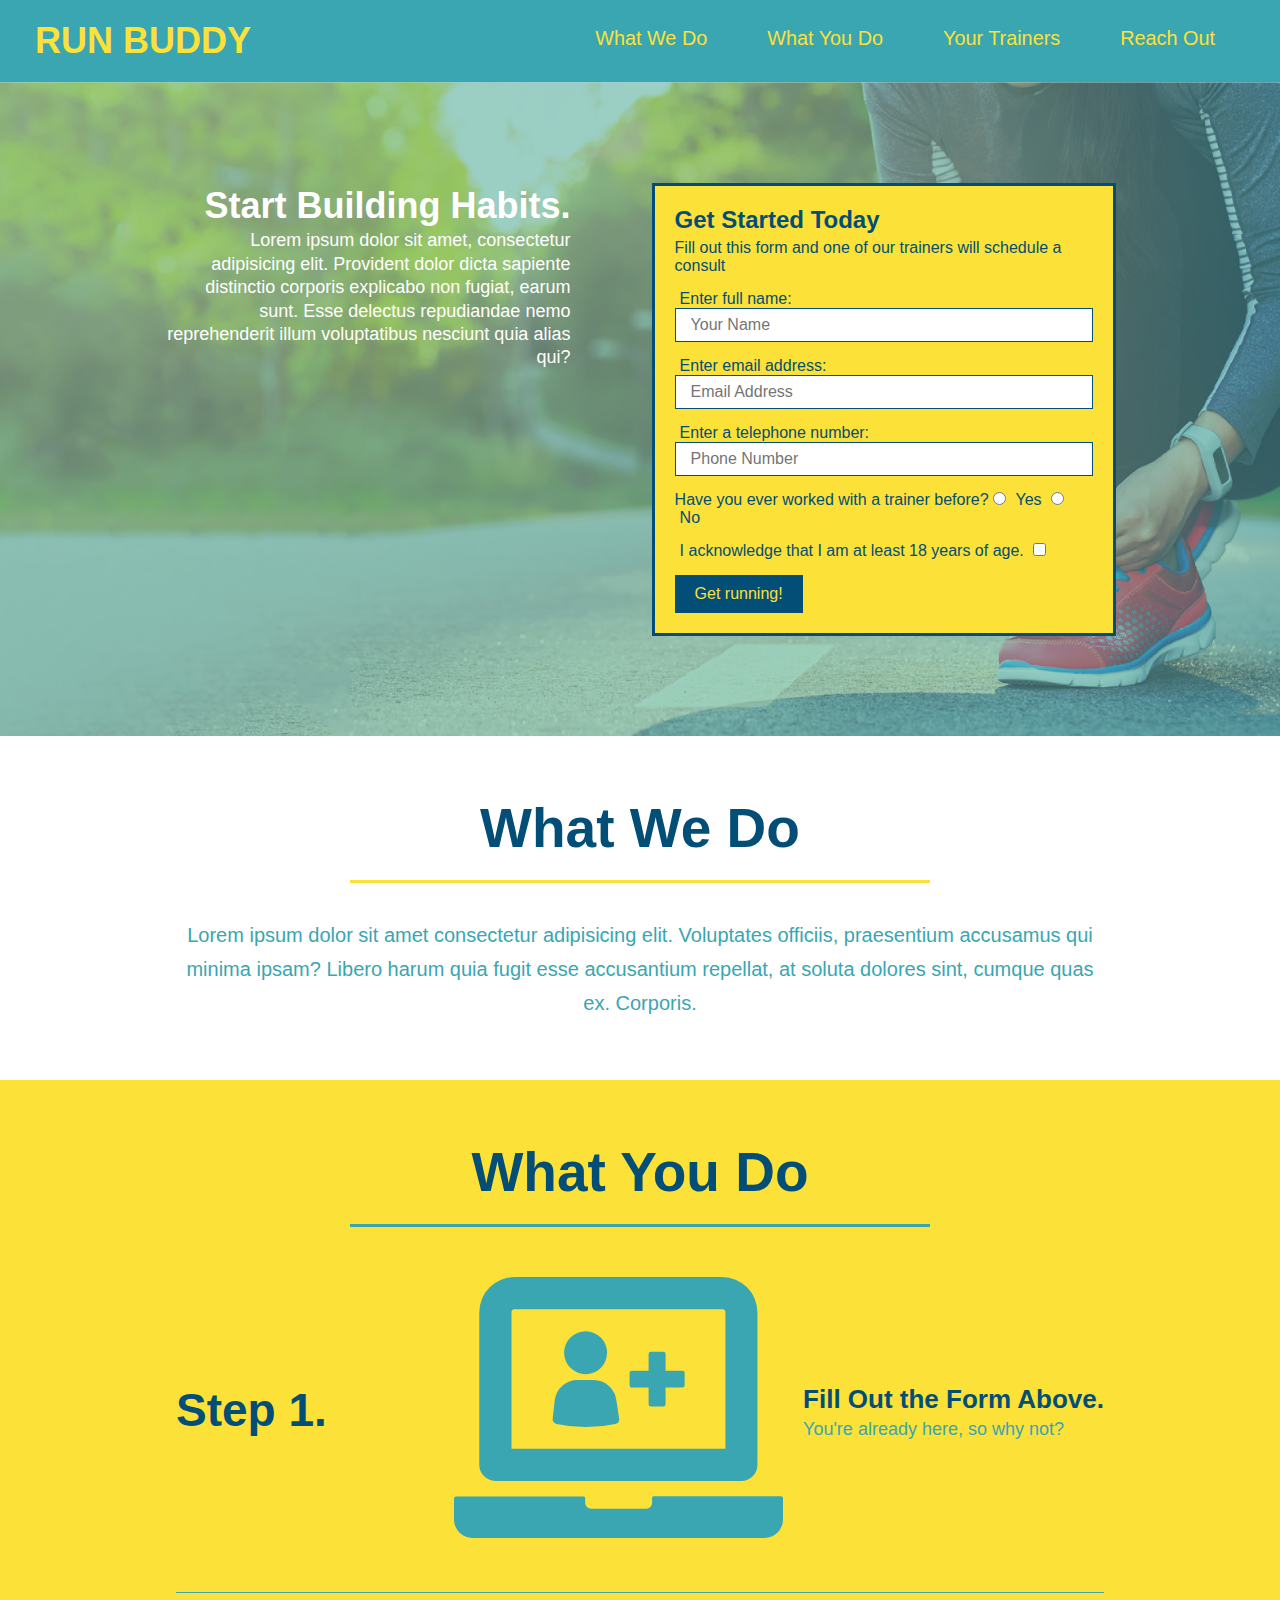
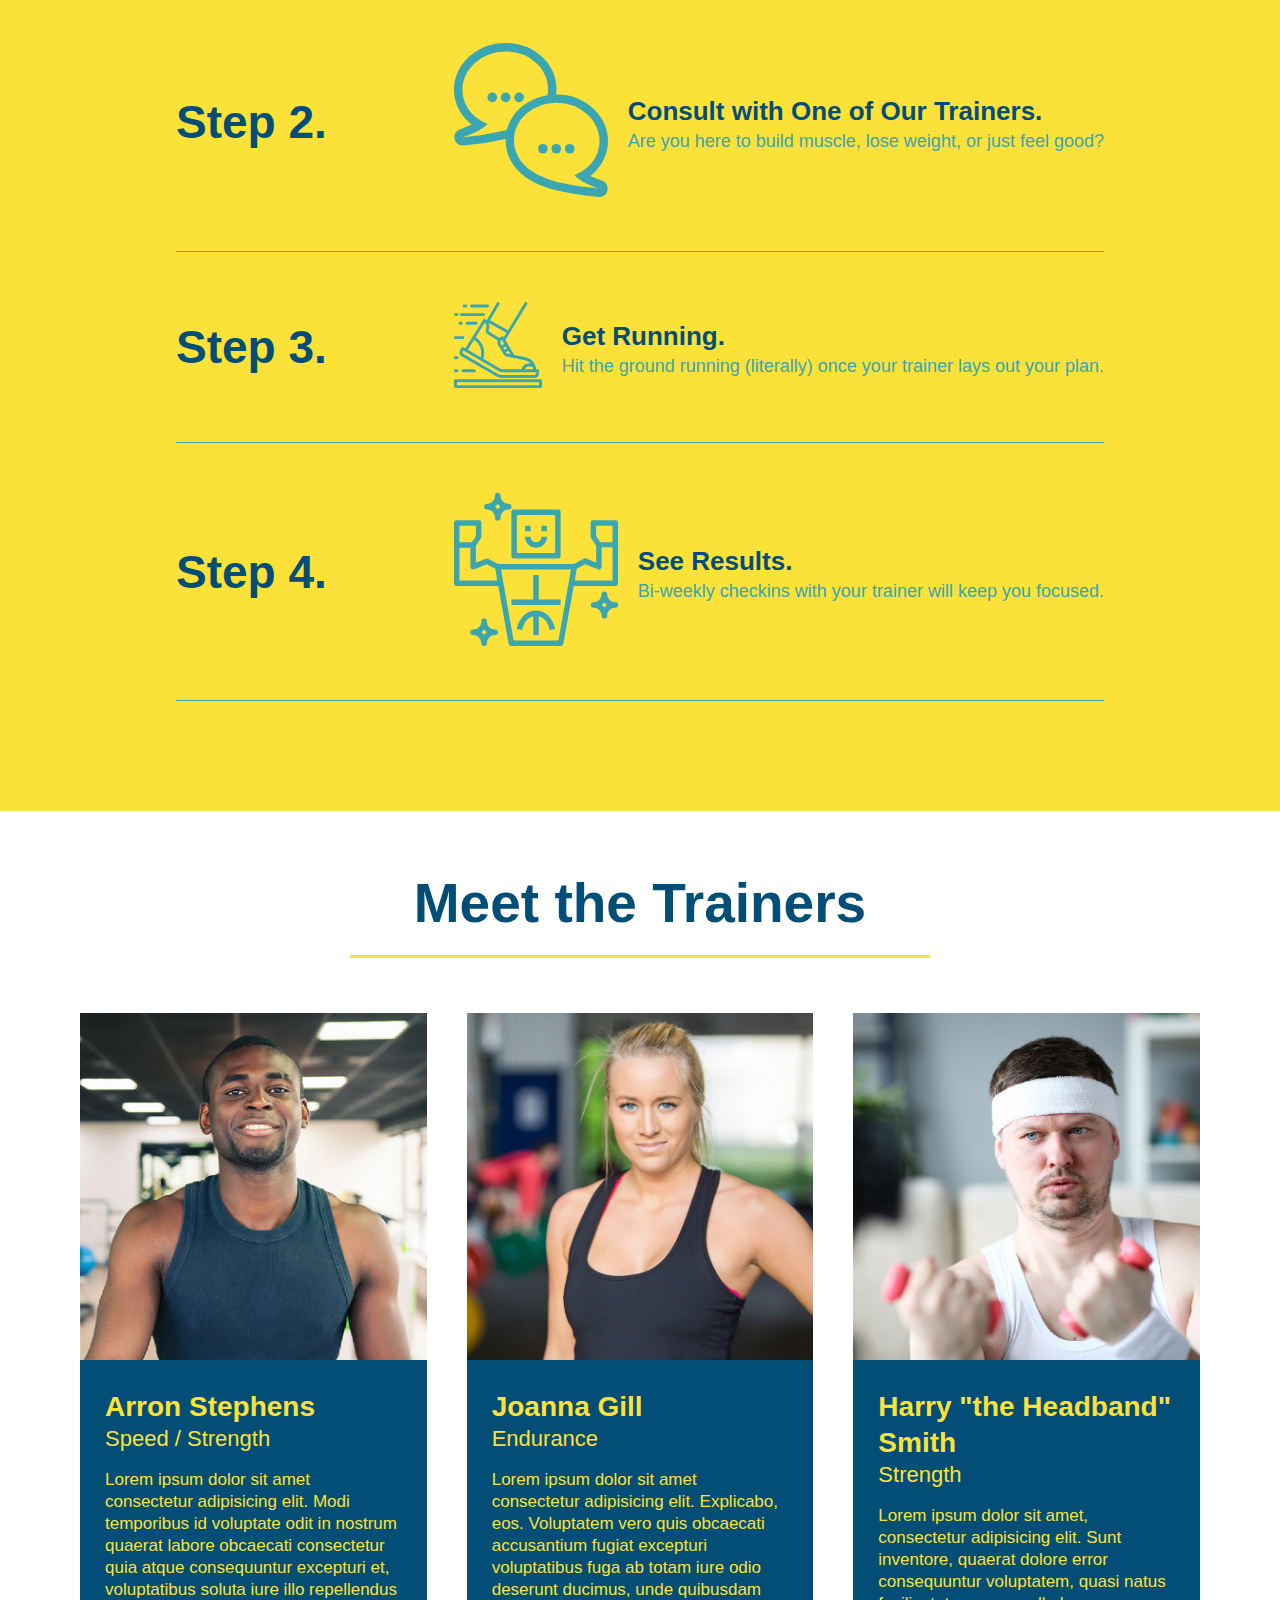
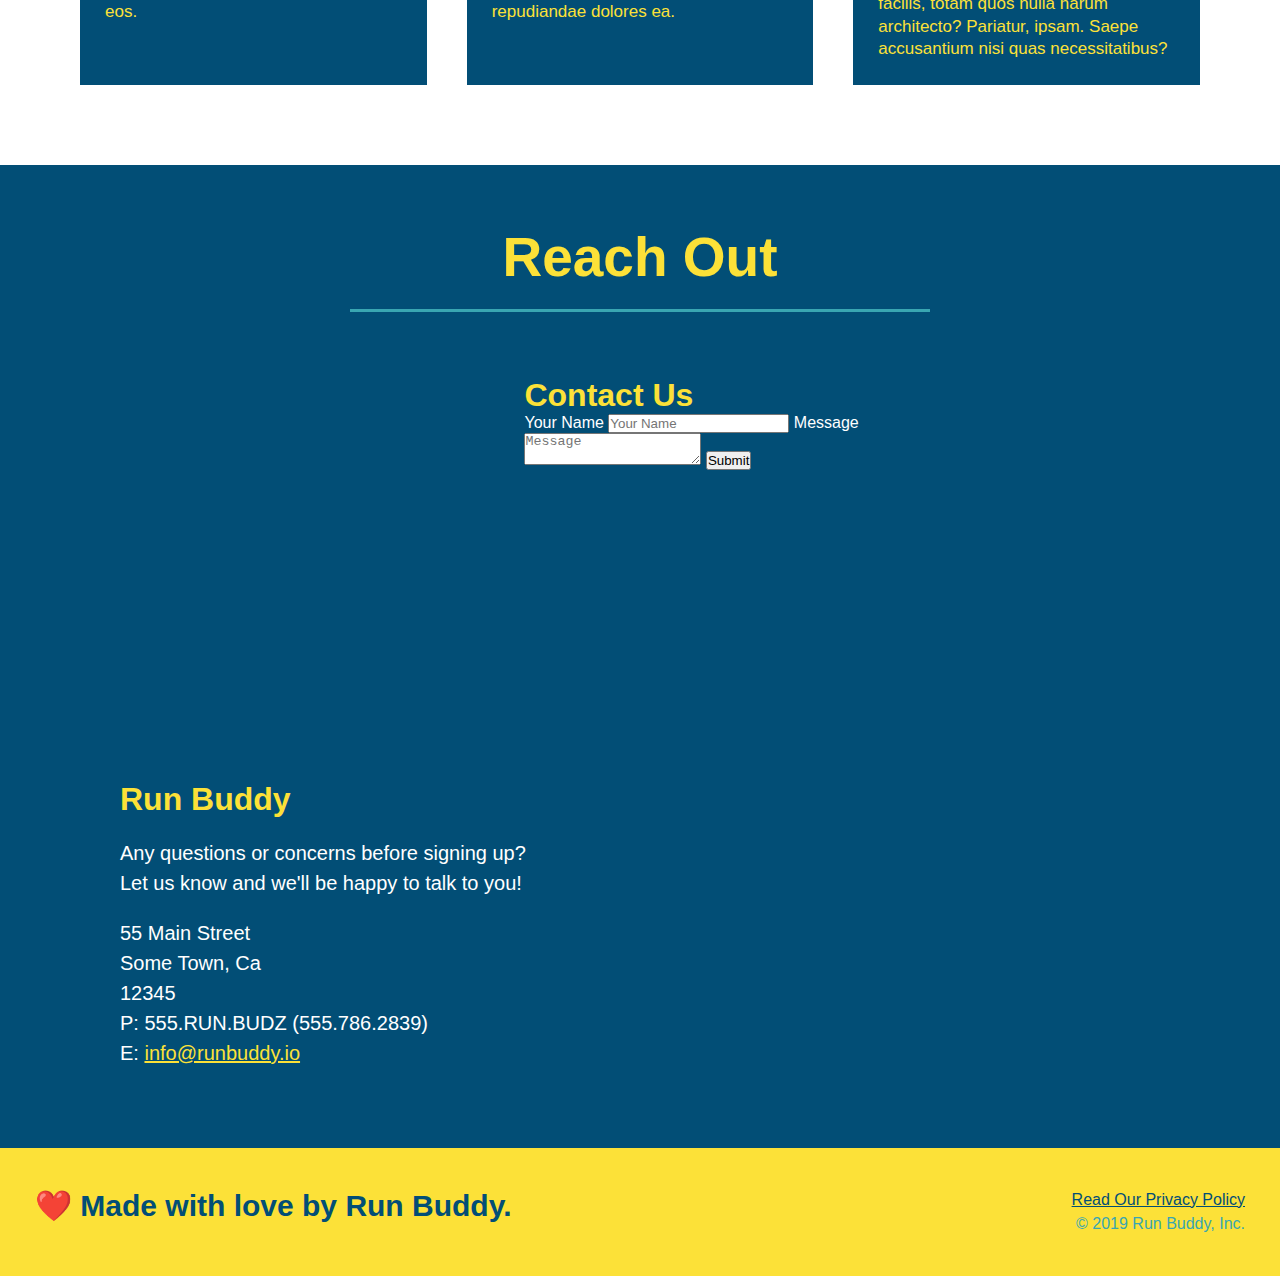
==== index.html @ 8e70b7ed "add flexbox to the trainers" ====
<!DOCTYPE html>
<html lang=en>
    <head>
        <meta charset="UTF-8"/>
        <link rel="stylesheet" href="./assets/css/style.css" />        
        <title>Run Buddy</title>
    </head>
    <body>
        <!-- navigation-->
        <header>
     <h1>
         <a href="">RUN BUDDY</a></h1>
     <nav>
         <!-- Unordered list element -->
         <ul>
             <!--List item element-->
             <li>
                 <!--Anchor element-->
                 <a href="#what-we-do">What We Do</a>
             </li>
             <li>
                 <a href="#what-you-do">What You Do</a>
             </li>
             <li>
                 <a href="#your-trainers">Your Trainers</a>
             </li>
             <li>
                 <a href="#reach-out">Reach Out</a>
             </li>
         </ul>
     </nav>
        </header>
        
        <!-- hero/jumbotron -->
        <section class="hero">
            <div class="hero-cta">
                <h1>Start Building Habits.</h1>
                <p>Lorem ipsum dolor sit amet, consectetur adipisicing elit. Provident dolor dicta sapiente distinctio corporis explicabo non fugiat, earum sunt. Esse delectus repudiandae nemo reprehenderit illum voluptatibus nesciunt quia alias qui?
                </p>
            </div>
            <div class="hero-form">
                <h3>Get Started Today</h3>
                <p>Fill out this form and one of our trainers will schedule a consult</p>
            <!-- Add form element-->
            <form>
                <label for="name">Enter full name:</label>
                <input type="text"placeholder="Your Name" name="name" id="name" class="form-input"/>
                <label for="email">Enter email address:</label>
                <input type="email" placeholder="Email Address" name="email" id="email" class="form-input"/> 
                <label for="phone">Enter a telephone number:</label>
                <input type="tel" placeholder="Phone Number" name="phone" id="phone"/ class="form-input">
                <p>
                    Have you ever worked with a trainer before?
                    <input type="radio" name="trainer-confirm" id="trainer-yes"/>
                    <label for="trainer-yes">Yes</label>
                    <input type="radio" name="trainer-confirm" id="trainer-no"/>
                    <label for="trainer-no">No</label>
                </p>
                <p>
                    <label for="checkbox">
                        I acknowledge that I am at least 18 years of age.
                    </label>
                    <input type="checkbox" name="age-confirm" id="checkbox">
                </p>
                <button type="submit">
                    Get running!
                </button>
                
            </form>
            </div>
        </section>
        <!--end hero-->

        <!-- "what we do" section -->
        <section id="what-we-do" class="intro">
            <div class="flex-row">
                <h2 class="section-title primary-border">What We Do</h2>
                </div>
            <div class="flex-row">
                <p>
                    Lorem ipsum dolor sit amet consectetur adipisicing elit. Voluptates officiis, praesentium accusamus qui minima ipsam? Libero harum quia fugit esse accusantium repellat, at soluta dolores sint, cumque quas ex. Corporis. 
                </p>
            </div>
        </section>

        <!-- "what you do" section-->
        <section id="what-you-do" class="steps">
            <h2 class="section-title secondary-border">What You Do</h2>

            <div class="step">
                <h3>Step 1.</h3>
                <div class="step-info">
                    <div class="step-img">
                        <img src="./assets/images/step-1.svg" alt="" />
                    </div>
                    <div class="step-text">
                        <h4>Fill Out the Form Above.</h4>
                        <p>You're already here, so why not?</p>
                    </div>
                </div>    
            </div>

            <div class="step">
                <h3>Step 2.</h3>
                <div class="step-info">
                    <div class="step-img">
                        <img src="./assets/images/step-2.svg" alt="" />
                    </div>
                    <div class="step-text">
                        <h4>Consult with One of Our Trainers.</h4>
                        <p>Are you here to build muscle, lose weight, or just feel good?</p>
                    </div>
                </div>    
            </div>

            <div class="step">
                <h3>Step 3.</h3>
                <div class="step-info">
                    <div class="step-img">
                        <img src="./assets/images/step-3.svg" alt="" />
                    </div>
                    <div class="step-text">
                        <h4>Get Running.</h4>
                        <p>Hit the ground running (literally) once your trainer lays out your plan.</p>
                    </div>
                </div>    
            </div>
            <div class="step">
                <h3>Step 4.</h3>
                <div class="step-info">
                    <div class="step-img">
                        <img src="./assets/images/step-4.svg" alt="" />
                    </div>
                    <div class="step-text">
                        <h4>See Results.</h4>
                        <p>Bi-weekly checkins with your trainer will keep you focused.</p>
                    </div>
                </div>    
            </div>

        </section>

        <!-- "meet the trainers" section-->
        <section id="your-trainers" >
            <h2 class="section-title primary-border">Meet the Trainers</h2>
            <div class="trainers">
            <article class="trainer">
                <img src="./assets/images/trainer-1.jpg" alt="Arron Stephens in his workout clothes, ready to pump iron"/>
                <div class="trainer-bio">
                    <h3 class="trainer-name">Arron Stephens</h3>
                    <h4 class="trainer-role">Speed / Strength</h4>
                    <p>
                        Lorem ipsum dolor sit amet consectetur adipisicing elit. Modi temporibus id voluptate odit in nostrum quaerat labore obcaecati consectetur quia atque consequuntur excepturi et, voluptatibus soluta iure illo repellendus eos.
                    </p>
                </div>
            </article>
        <!--second trainer bio-->
            <article class="trainer">
                <img src="./assets/images/trainer-2.jpg" alt="Joanna Gill cooling off after a workout"/>
                <div class="trainer-bio">
                    <h3 class="trainer-name">Joanna Gill</h3>
                    <h4 class="trainer-role">Endurance</h4>
                    <p>
                        Lorem ipsum dolor sit amet consectetur adipisicing elit. Explicabo, eos. Voluptatem vero quis obcaecati accusantium fugiat excepturi voluptatibus fuga ab totam iure odio deserunt ducimus, unde quibusdam repudiandae dolores ea.
                    </p>
                </div>
            </article>
        <!--third trainer bio -->
            <article class="trainer">
                <img src="./assets/images/trainer-3.jpg" alt="Harry Smith wearing a headband and lifting comically small pink weights" />
                <div class="trainer-bio">
                    <h3 class="trainer-name">Harry "the Headband" Smith</h3>
                    <h4 class="trainer-role">Strength</h4>
                    <p>
                        Lorem ipsum dolor sit amet, consectetur adipisicing elit. Sunt inventore, quaerat dolore error consequuntur voluptatem, quasi natus facilis, totam quos nulla harum architecto? Pariatur, ipsam. Saepe accusantium nisi quas necessitatibus?
                    </p>
                </div>
            </article> 
            </div>        
        </section>
        
        <!-- "reach out" section-->
        <section id="reach-out" class="contact">
            <h2 class="section-title secondary-border">Reach Out</h2>
        <div class="contact-info">
            <iframe src="https://www.google.com/maps/embed?pb=!1m18!1m12!1m3!1d12042.80925989584!2d-74.16552846488382!3d41.00988836880774!2m3!1f0!2f0!3f0!3m2!1i1024!2i768!4f13.1!3m3!1m2!1s0x89c2e30f196fbdd1%3A0xe39116cb6c790f36!2s110%20Wood%20St%2C%20Wyckoff%2C%20NJ%2007481!5e0!3m2!1sen!2sus!4v1623892857459!5m2!1sen!2sus" 
                style="border:0;" 
                allowfullscreen="" 
                loading="lazy">
            </iframe>
            <div class= "contact-form">
                <h3>Contact Us</h3>
                <form>
                    <label for="contact-name">Your Name</label>
                    <input type="text" id="contact-name" placeholder="Your Name" />

                    <label for="contact-message">Message</label>
                    <textarea id="contact-message" placeholder="Message"></textarea>
                
                    <button type="submit">Submit</button>
                </form>
            </div>
            <div>
                <h3>Run Buddy</h3>
                <p>
                    Any questions or concerns before signing up?
                    <br />
                    Let us know and we'll be happy to talk to you!
                </p>
                <address>
                    55 Main Street <br />
                    Some Town, Ca <br />
                    12345 <br />
                    P: 555.RUN.BUDZ (555.786.2839) <br />
                    E: <a href="mailto:info@runbuddy.io">info@runbuddy.io</a>
                </address>
                </div>
            </div>
        </section>

        <!-- footer -->
        <footer>
            <h2>❤️ Made with love by Run Buddy.</h2>

            <div>
                <a href="./privacy-policy.html">Read Our Privacy Policy</a><br/>
                &copy; 2019 Run Buddy, Inc.
            </div>
        </footer>
    </body>

</html>
---- assets/css/style.css ----
*{
    margin: 0;
    padding: 0;
    box-sizing: border-box;
}

body {
    color: #39a6b2;
    font-family: Helvetica, Arial, sans-serif;
}

/* apply styles to <header> */
header {
    padding: 20px 35px;
    background-color: #39a6b2;
    display: flex;
    justify-content: space-between;
    flex-wrap: wrap;
}

header h1 {
    font-weight: bold;
    font-size: 36px;
    color: #fce138;
    margin: 0;
}

header a {
    text-decoration: none;
    color: #fce138;
}

header nav {
    margin: 7px 0;
}

header nav ul {
    display: flex;
    flex-wrap: wrap;
    justify-content: space-between;
    align-items: center;
    list-style: none;
}

header nav ul li a {
    margin: 0 30px;
    font-weight: lighter;
    font-size: 1.55vw;
}

footer {
    background: #fce138;
    width: 100%;
    padding: 40px 35px;
    display: flex;
    justify-content: space-between;
    flex-wrap: wrap;
}

footer h2 {
    color: #024e76;
    font-size: 30px;
    margin: 0;
}

footer div {
    line-height: 1.5;
    text-align: right;
}

footer a {
    color: #024e76;
}

section {
    padding: 60px;
}

/* Hero Style Start */
.hero {
    background-image: url("../images/hero-bg.jpg");
    background-size: cover;
    background-position: center;
    display: flex;
    justify-content: center;
    flex-wrap: wrap;
}

/* hero-cta styles */

.hero-cta {
    width: 35%;
    text-align: right;
    margin: 3.5%;
    color: #fff;
    font-size: 18px;
    line-height: 1.3;
}

.hero-cta h2 {
    font-style: italic;
    font-size: 55px;
    color: #fce138
}

.hero-form {
    color: #024e76;
    padding: 20px;
    background-color: #fce138;
    border: 3px solid #024e76;
    width: 40%;
    margin: 3.5%;
}
    
.hero-form h3 {
    font-size: 24px;
    margin: 0;
}

.hero-form p {
    margin: 5px 0 15px 0;
}

.form-input {
    border: 1px solid #024e76;
    display: block;
    padding: 7px 15px;
    font-size: 16px;
    color: #024e76;
    width: 100%;
    margin-bottom: 15px;
}

.hero-form label {
    margin: 0 5px;
}

.hero-form button {
    color: #fce138;
    background-color: #024e76;
    border: none;
    padding: 10px 20px;
    font-size: 16px;
}
/* Hero Style End */

.intro p {
    line-height: 1.7;
    color: #39a6b2;
    width: 80%;
    font-size: 20px;
    margin: 0 auto;
    text-align: center;
}

.steps {
    background: #fce138;
}

.step {
    margin: 50px auto;
    padding-bottom: 50px;
    width: 80%;
    border-bottom: 1px solid #39a6b2;
    display: flex;
    flex-wrap: wrap;
    align-items: center;
    justify-content: space-between;
}

.step h3 {
    color: #024e76;
    font-size: 46px;
    flex: 1 30%;
}

.step-info {
    flex: 2 70%;
    display: flex;
    flex-wrap: wrap;
    align-items: center;
}

.step-text p {
    color: #39a6b2;
    font-size: 18px;
    flex: 12;
}

.step-img {
    flex: 1 12%;
    margin-right: 20px;
}

.step-img img {
    max-width: 100%;
}

.step-text h4 {
    font-size: 26px;
    line-height: 1.5;
    color: #024e76;
}

.section-title {
    font-size: 55px;
    color: #024e76;
    border-bottom: 3px solid;
    padding-bottom: 20px;
    text-align: center;
    margin: 0 auto 35px auto;
    width: 50%;
}

.primary-border {
    border-color: #fce138;
}

.secondary-border {
    border-color: #39a6b2;
}

/* trainer style begin */

.trainer {
    margin: 20px;
    background: #024e76;
    color: #fce138;
    flex: 1;
}

.trainer img {
    width: 100%;
}

.trainer-bio {
    padding: 25px;
    line-height: 1.3;
}

.trainer-bio h3 {
    font-size: 28px;
}

.trainer-bio h4 {
    font-weight: lighter;
    font-size: 22px;
    margin-bottom: 15px;
}

.trainer-bio p {
    font-size: 17px;
}

.trainers {
    width: 100%;
    margin: 0 auto;
    display: flex;
    flex-wrap: wrap;
    justify-content: space-around;
}

/* reach out styles start */

.contact {
    background-color: #024e76;
}

.contact h2 {
    color: #fce138
}

.contact-info iframe {
    width: 400px;
    height: 400px;
}
.contact-info div {
    width: 410px;
    display: inline-block;
    vertical-align: top;
    text-align: left;
    margin:30px 0 0 60px;
    color: white;
}



.contact-info h3 {
    color: #fce138;
    font-size: 32px;
}

.contact-info p, .contact-info address {
    margin: 20px 0;
    line-height: 1.5;
    font-size: 20px;
    font-style: normal;
}

.contact-info a {
    color: #fce138;
}


.text-left {
    text-align: left;
}

.text-right {
    text-align: right;
}

.flex-row {
    display: flex;
}
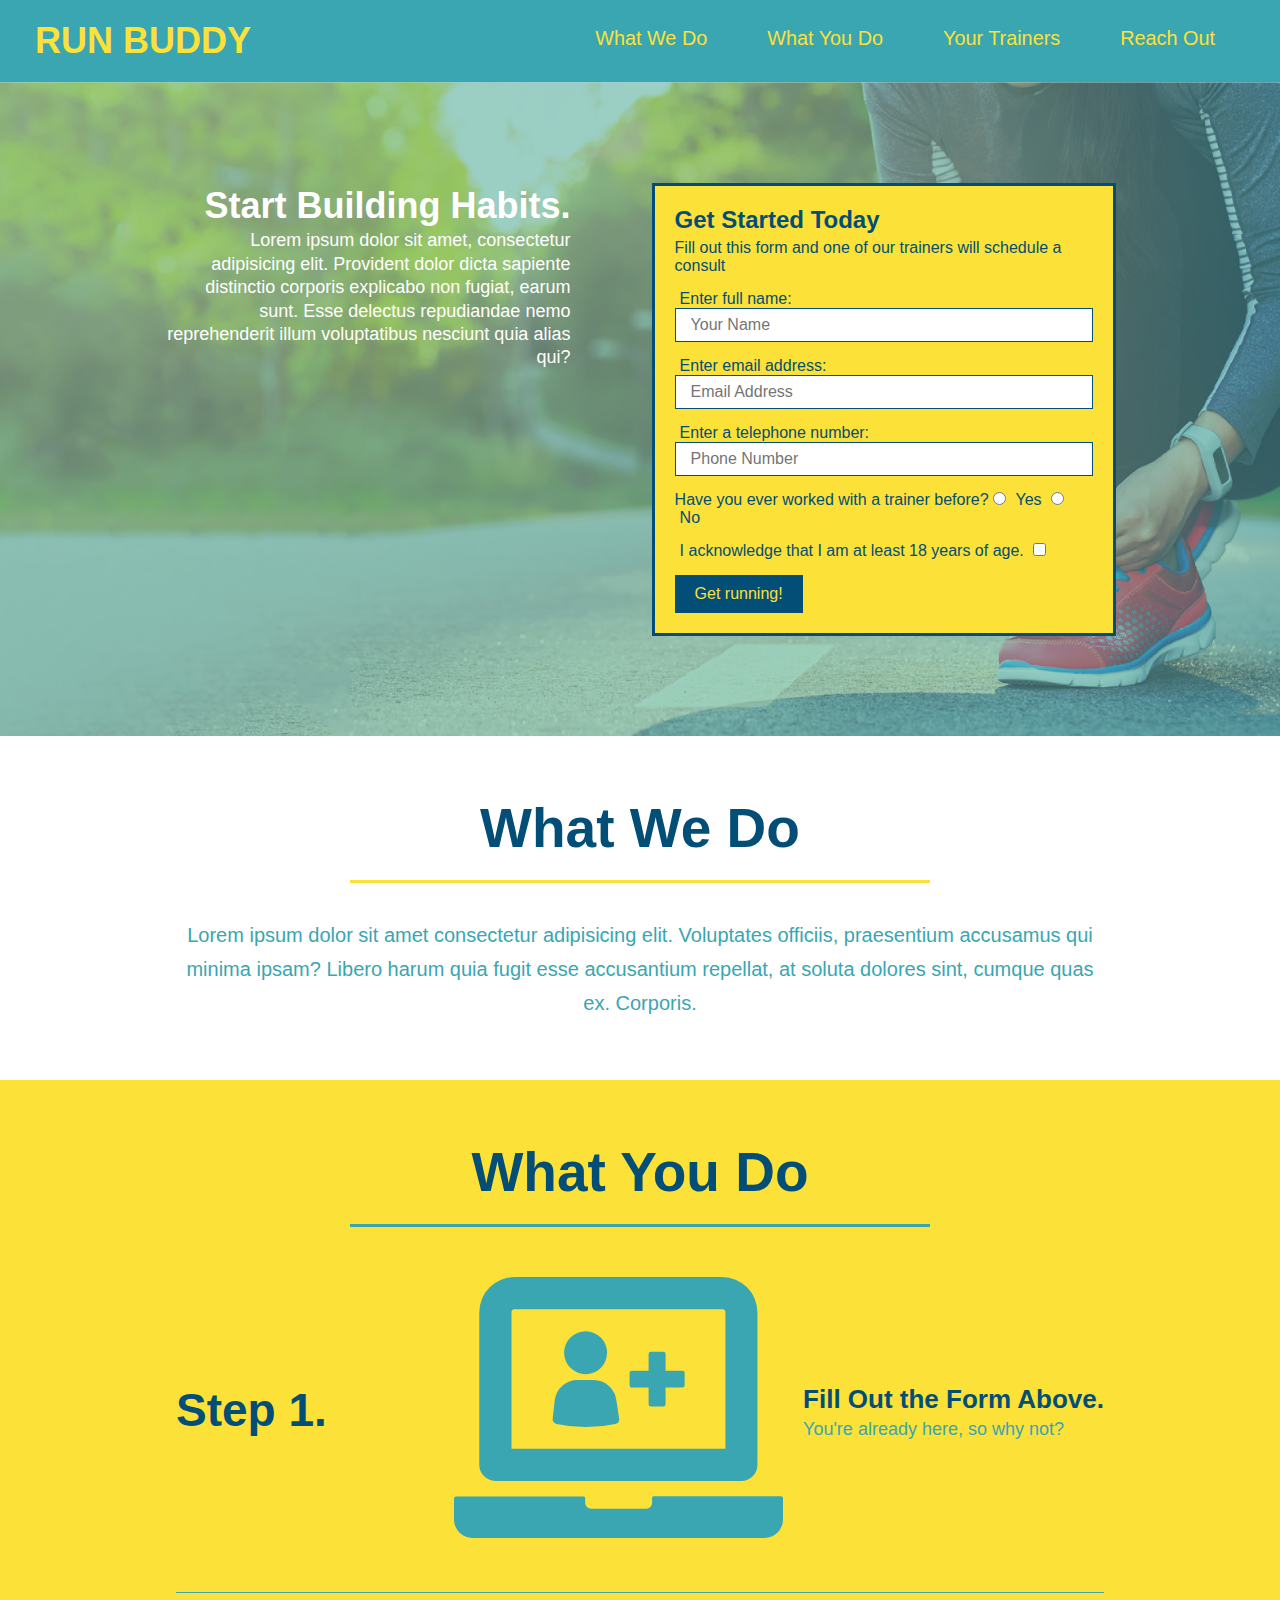
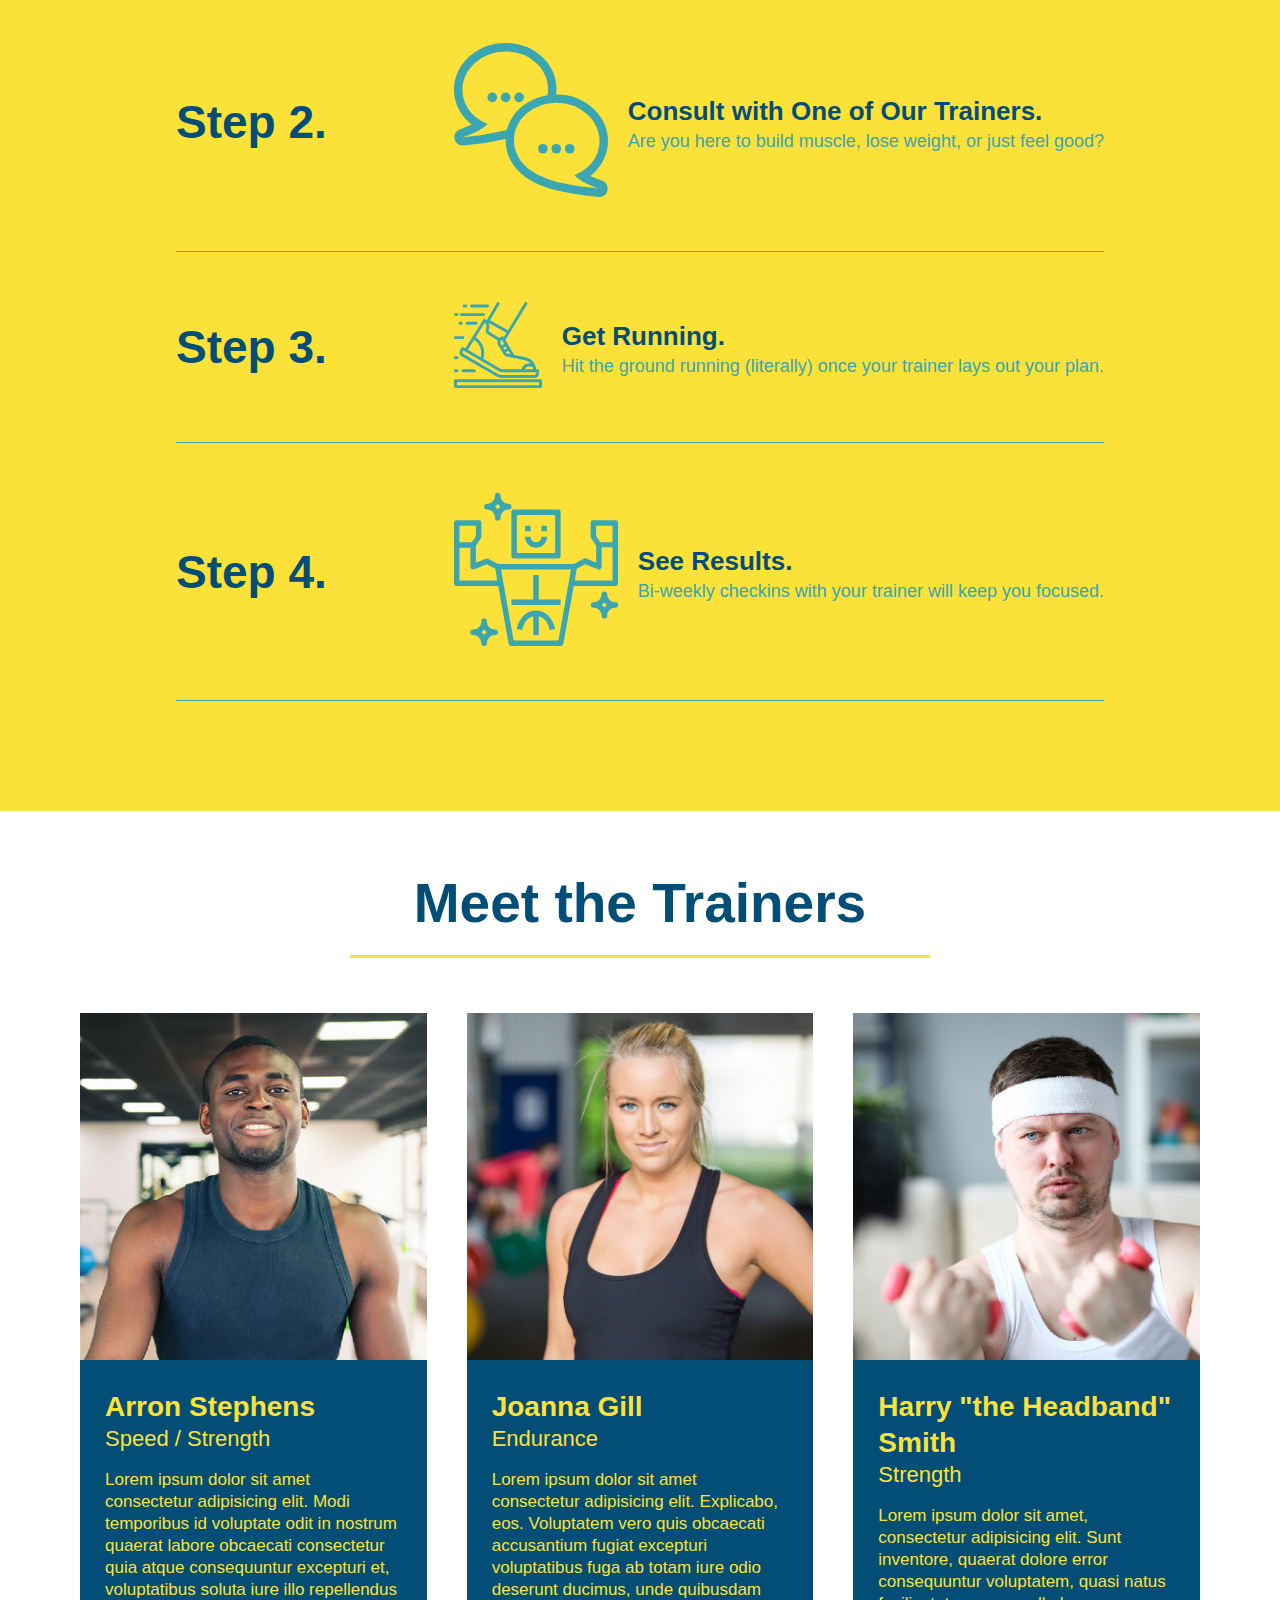
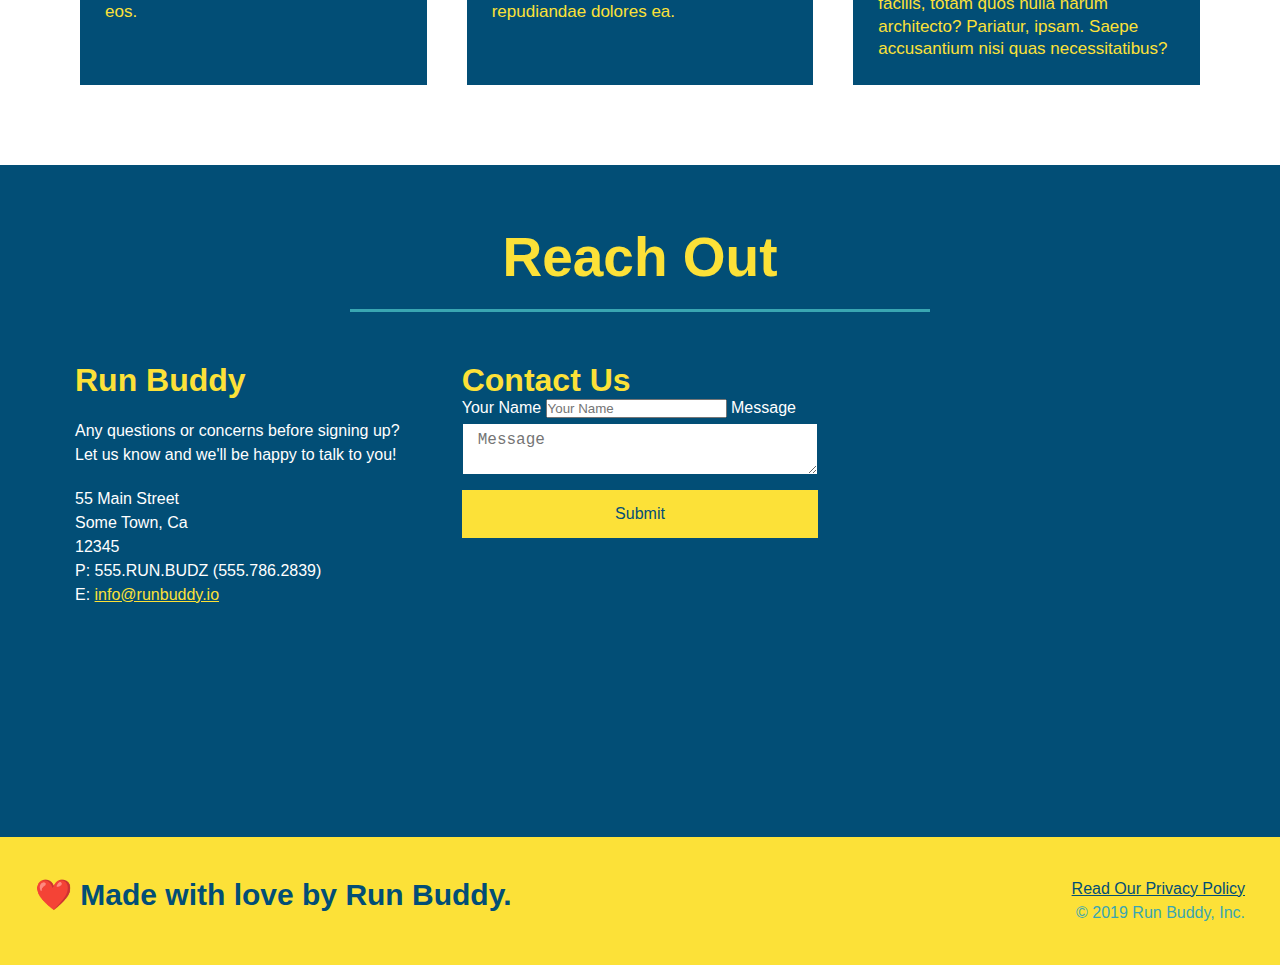
==== commit 1024dc05: "flexbox" ====
--- a/index.html
+++ b/index.html
@@ -182,24 +182,7 @@
         <!-- "reach out" section-->
         <section id="reach-out" class="contact">
             <h2 class="section-title secondary-border">Reach Out</h2>
-        <div class="contact-info">
-            <iframe src="https://www.google.com/maps/embed?pb=!1m18!1m12!1m3!1d12042.80925989584!2d-74.16552846488382!3d41.00988836880774!2m3!1f0!2f0!3f0!3m2!1i1024!2i768!4f13.1!3m3!1m2!1s0x89c2e30f196fbdd1%3A0xe39116cb6c790f36!2s110%20Wood%20St%2C%20Wyckoff%2C%20NJ%2007481!5e0!3m2!1sen!2sus!4v1623892857459!5m2!1sen!2sus" 
-                style="border:0;" 
-                allowfullscreen="" 
-                loading="lazy">
-            </iframe>
-            <div class= "contact-form">
-                <h3>Contact Us</h3>
-                <form>
-                    <label for="contact-name">Your Name</label>
-                    <input type="text" id="contact-name" placeholder="Your Name" />
-
-                    <label for="contact-message">Message</label>
-                    <textarea id="contact-message" placeholder="Message"></textarea>
-                
-                    <button type="submit">Submit</button>
-                </form>
-            </div>
+        <div class="contact-info"> 
             <div>
                 <h3>Run Buddy</h3>
                 <p>
@@ -215,7 +198,24 @@
                     E: <a href="mailto:info@runbuddy.io">info@runbuddy.io</a>
                 </address>
                 </div>
-            </div>
+            <div class= "contact-form">
+                <h3>Contact Us</h3>
+                <form>
+                    <label for="contact-name">Your Name</label>
+                    <input type="text" id="contact-name" placeholder="Your Name" />
+
+                    <label for="contact-message">Message</label>
+                    <textarea id="contact-message" placeholder="Message"></textarea>
+                
+                    <button type="submit">Submit</button>
+                </form>
+            </div>
+            <iframe src="https://www.google.com/maps/embed?pb=!1m18!1m12!1m3!1d12042.80925989584!2d-74.16552846488382!3d41.00988836880774!2m3!1f0!2f0!3f0!3m2!1i1024!2i768!4f13.1!3m3!1m2!1s0x89c2e30f196fbdd1%3A0xe39116cb6c790f36!2s110%20Wood%20St%2C%20Wyckoff%2C%20NJ%2007481!5e0!3m2!1sen!2sus!4v1623892857459!5m2!1sen!2sus" 
+                style="border:0;" 
+                allowfullscreen="" 
+                loading="lazy">
+            </iframe>
+        </div>
         </section>
 
         <!-- footer -->
--- a/assets/css/style.css
+++ b/assets/css/style.css
@@ -271,20 +271,22 @@
 }
 
 .contact-info iframe {
-    width: 400px;
     height: 400px;
 }
 .contact-info div {
-    width: 410px;
-    display: inline-block;
-    vertical-align: top;
-    text-align: left;
-    margin:30px 0 0 60px;
     color: white;
 }
 
-
-
+.contact-info {
+    display: flex;
+    justify-content: space-between;
+    flex-wrap: wrap;
+}
+
+.contact-info > * {
+    flex: 1;
+    margin: 15px;
+}
 .contact-info h3 {
     color: #fce138;
     font-size: 32px;
@@ -293,10 +295,34 @@
 .contact-info p, .contact-info address {
     margin: 20px 0;
     line-height: 1.5;
-    font-size: 20px;
+    font-size: 16px;
     font-style: normal;
 }
 
+.contact-info p, .contact-info address {
+    font-size: 16px;
+}
+
+.contact-form inpit, .contact-form textarea {
+    border: 1px solid #024e76;
+    display: block;
+    padding: 7px 15px;
+    font-size: 16px;
+    color: #024e76;
+    width: 100%;
+    margin-bottom: 15px;
+    margin-top: 5px;
+}
+
+.contact-form button {
+    width: 100%;
+    border: none;
+    background: #fce138;
+    color: #024e76;
+    text-align: center;
+    padding: 15px 0;
+    font-size: 16px;
+}
 .contact-info a {
     color: #fce138;
 }
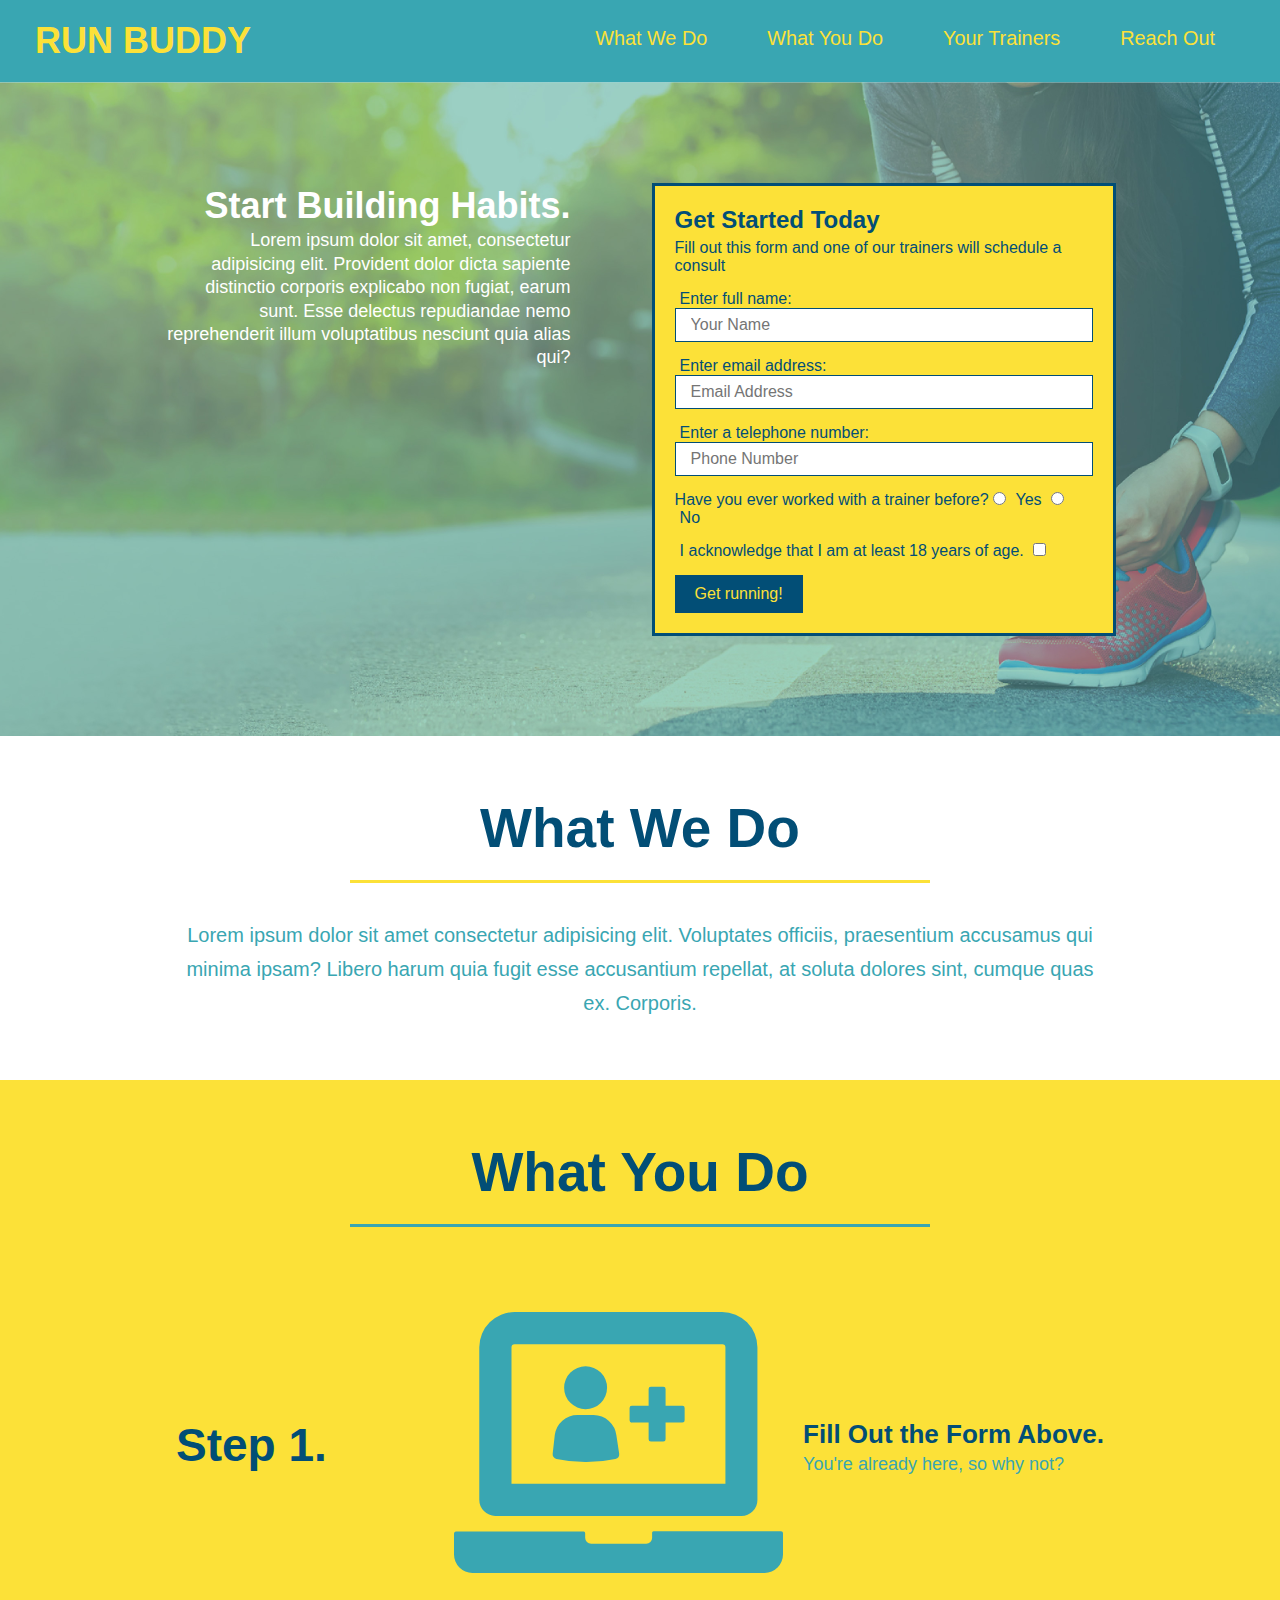
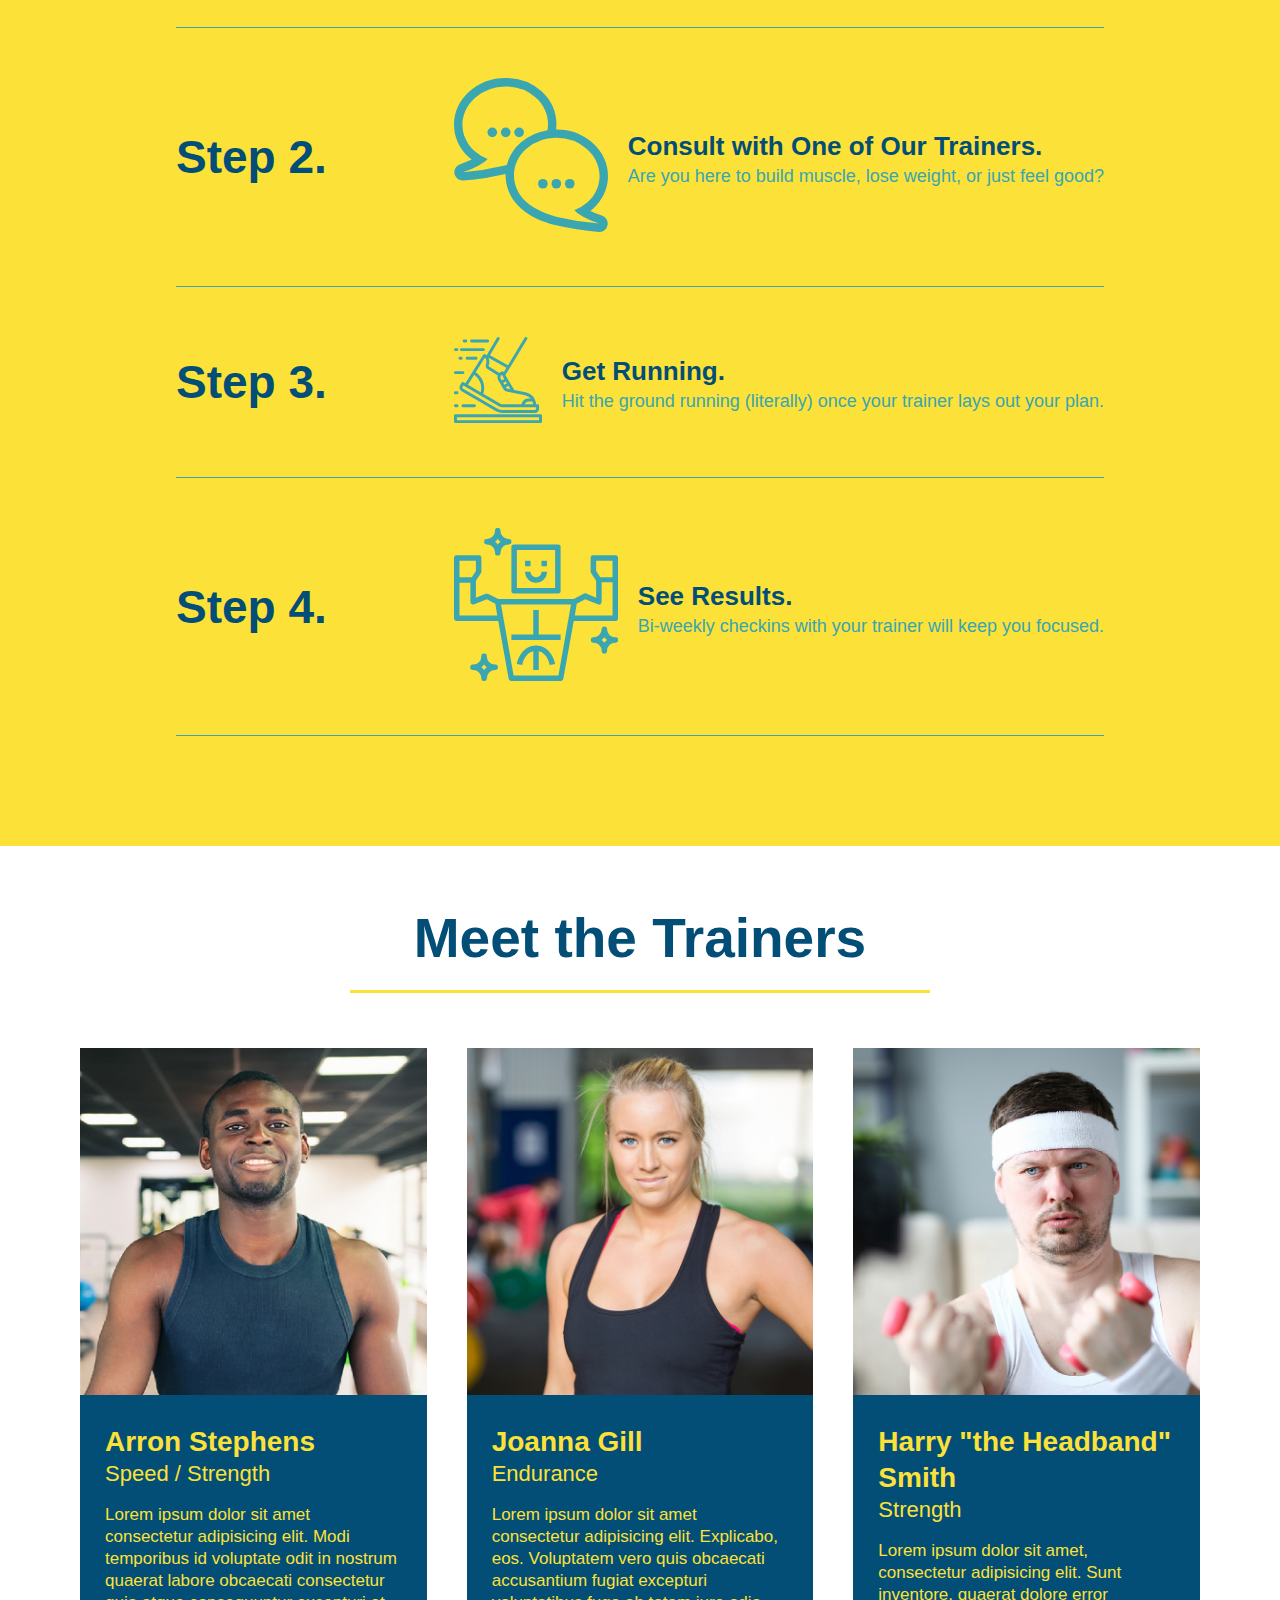
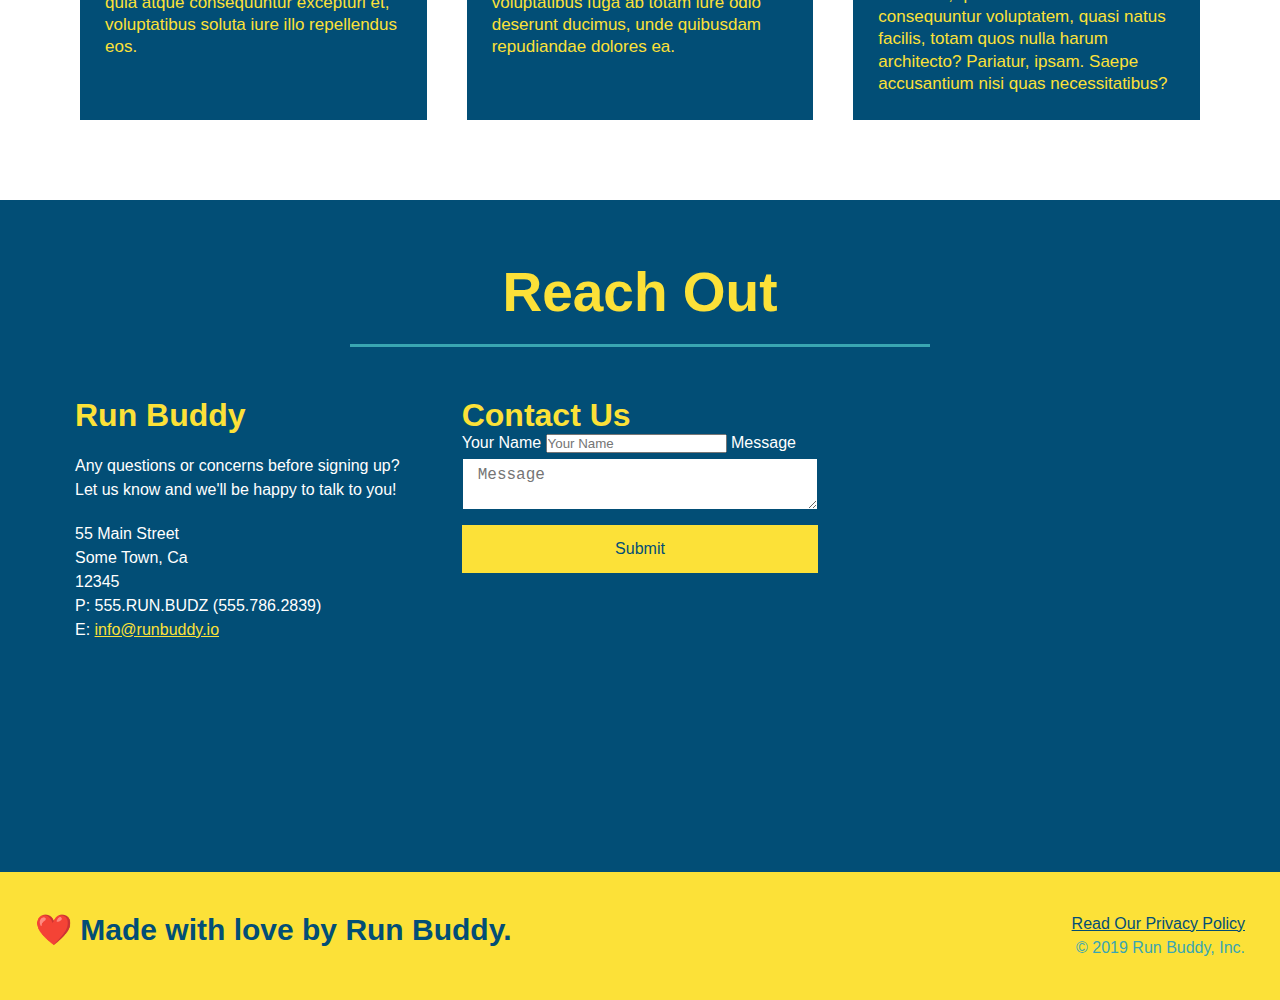
==== commit 1bb8df2d: "code cleanup" ====
--- a/index.html
+++ b/index.html
@@ -74,7 +74,8 @@
         <!-- "what we do" section -->
         <section id="what-we-do" class="intro">
             <div class="flex-row">
-                <h2 class="section-title primary-border">What We Do</h2>
+                <h2 class="section-title primary-border">
+                    What We Do</h2>
                 </div>
             <div class="flex-row">
                 <p>
@@ -85,8 +86,10 @@
 
         <!-- "what you do" section-->
         <section id="what-you-do" class="steps">
-            <h2 class="section-title secondary-border">What You Do</h2>
-
+            <div class= "flex-row">
+                <h2 class="section-title secondary-border">
+                    What You Do</h2>
+            </div>
             <div class="step">
                 <h3>Step 1.</h3>
                 <div class="step-info">
@@ -142,7 +145,11 @@
 
         <!-- "meet the trainers" section-->
         <section id="your-trainers" >
-            <h2 class="section-title primary-border">Meet the Trainers</h2>
+            <div class="flex-row">
+            <h2 class="section-title primary-border">
+                Meet the Trainers</h2>
+            </div>
+        <!--first trainer bio-->
             <div class="trainers">
             <article class="trainer">
                 <img src="./assets/images/trainer-1.jpg" alt="Arron Stephens in his workout clothes, ready to pump iron"/>
@@ -181,7 +188,12 @@
         
         <!-- "reach out" section-->
         <section id="reach-out" class="contact">
-            <h2 class="section-title secondary-border">Reach Out</h2>
+            <div class="flex-row">
+            <h2 class="section-title secondary-border">
+                Reach Out
+            </h2>
+            </div>
+            
         <div class="contact-info"> 
             <div>
                 <h3>Run Buddy</h3>
--- a/assets/css/style.css
+++ b/assets/css/style.css
@@ -10,6 +10,7 @@
 }
 
 /* apply styles to <header> */
+
 header {
     padding: 20px 35px;
     background-color: #39a6b2;
@@ -144,6 +145,28 @@
 }
 /* Hero Style End */
 
+/* Section title styles start */
+
+.section-title {
+    font-size: 55px;
+    color: #024e76;
+    border-bottom: 3px solid;
+    padding-bottom: 20px;
+    text-align: center;
+    margin: 0 auto 35px auto;
+    width: 50%;
+}
+
+.primary-border {
+    border-color: #fce138;
+}
+
+.secondary-border {
+    border-color: #39a6b2;
+}
+
+/* What we do styles */
+
 .intro p {
     line-height: 1.7;
     color: #39a6b2;
@@ -153,6 +176,8 @@
     text-align: center;
 }
 
+/* What you do styles */
+
 .steps {
     background: #fce138;
 }
@@ -181,20 +206,24 @@
     align-items: center;
 }
 
+.step-img {
+    flex: 1 12%;
+    margin-right: 20px;
+}
+
+.step-img img {
+    max-width: 100%;
+}
+
+.step text {
+    flex: 12;
+}
+
 .step-text p {
     color: #39a6b2;
     font-size: 18px;
-    flex: 12;
-}
-
-.step-img {
-    flex: 1 12%;
-    margin-right: 20px;
-}
-
-.step-img img {
-    max-width: 100%;
-}
+}
+
 
 .step-text h4 {
     font-size: 26px;
@@ -202,25 +231,16 @@
     color: #024e76;
 }
 
-.section-title {
-    font-size: 55px;
-    color: #024e76;
-    border-bottom: 3px solid;
-    padding-bottom: 20px;
-    text-align: center;
-    margin: 0 auto 35px auto;
-    width: 50%;
-}
-
-.primary-border {
-    border-color: #fce138;
-}
-
-.secondary-border {
-    border-color: #39a6b2;
-}
 
 /* trainer style begin */
+
+.trainers {
+    width: 100%;
+    margin: 0 auto;
+    display: flex;
+    flex-wrap: wrap;
+    justify-content: space-around;
+}
 
 .trainer {
     margin: 20px;
@@ -252,29 +272,15 @@
     font-size: 17px;
 }
 
-.trainers {
-    width: 100%;
-    margin: 0 auto;
-    display: flex;
-    flex-wrap: wrap;
-    justify-content: space-around;
-}
 
 /* reach out styles start */
 
 .contact {
-    background-color: #024e76;
+    background: #024e76;
 }
 
 .contact h2 {
     color: #fce138
-}
-
-.contact-info iframe {
-    height: 400px;
-}
-.contact-info div {
-    color: white;
 }
 
 .contact-info {
@@ -287,6 +293,14 @@
     flex: 1;
     margin: 15px;
 }
+
+.contact-info iframe {
+    height: 400px;
+}
+.contact-info div {
+    color: white;
+}
+
 .contact-info h3 {
     color: #fce138;
     font-size: 32px;
@@ -297,10 +311,6 @@
     line-height: 1.5;
     font-size: 16px;
     font-style: normal;
-}
-
-.contact-info p, .contact-info address {
-    font-size: 16px;
 }
 
 .contact-form inpit, .contact-form textarea {
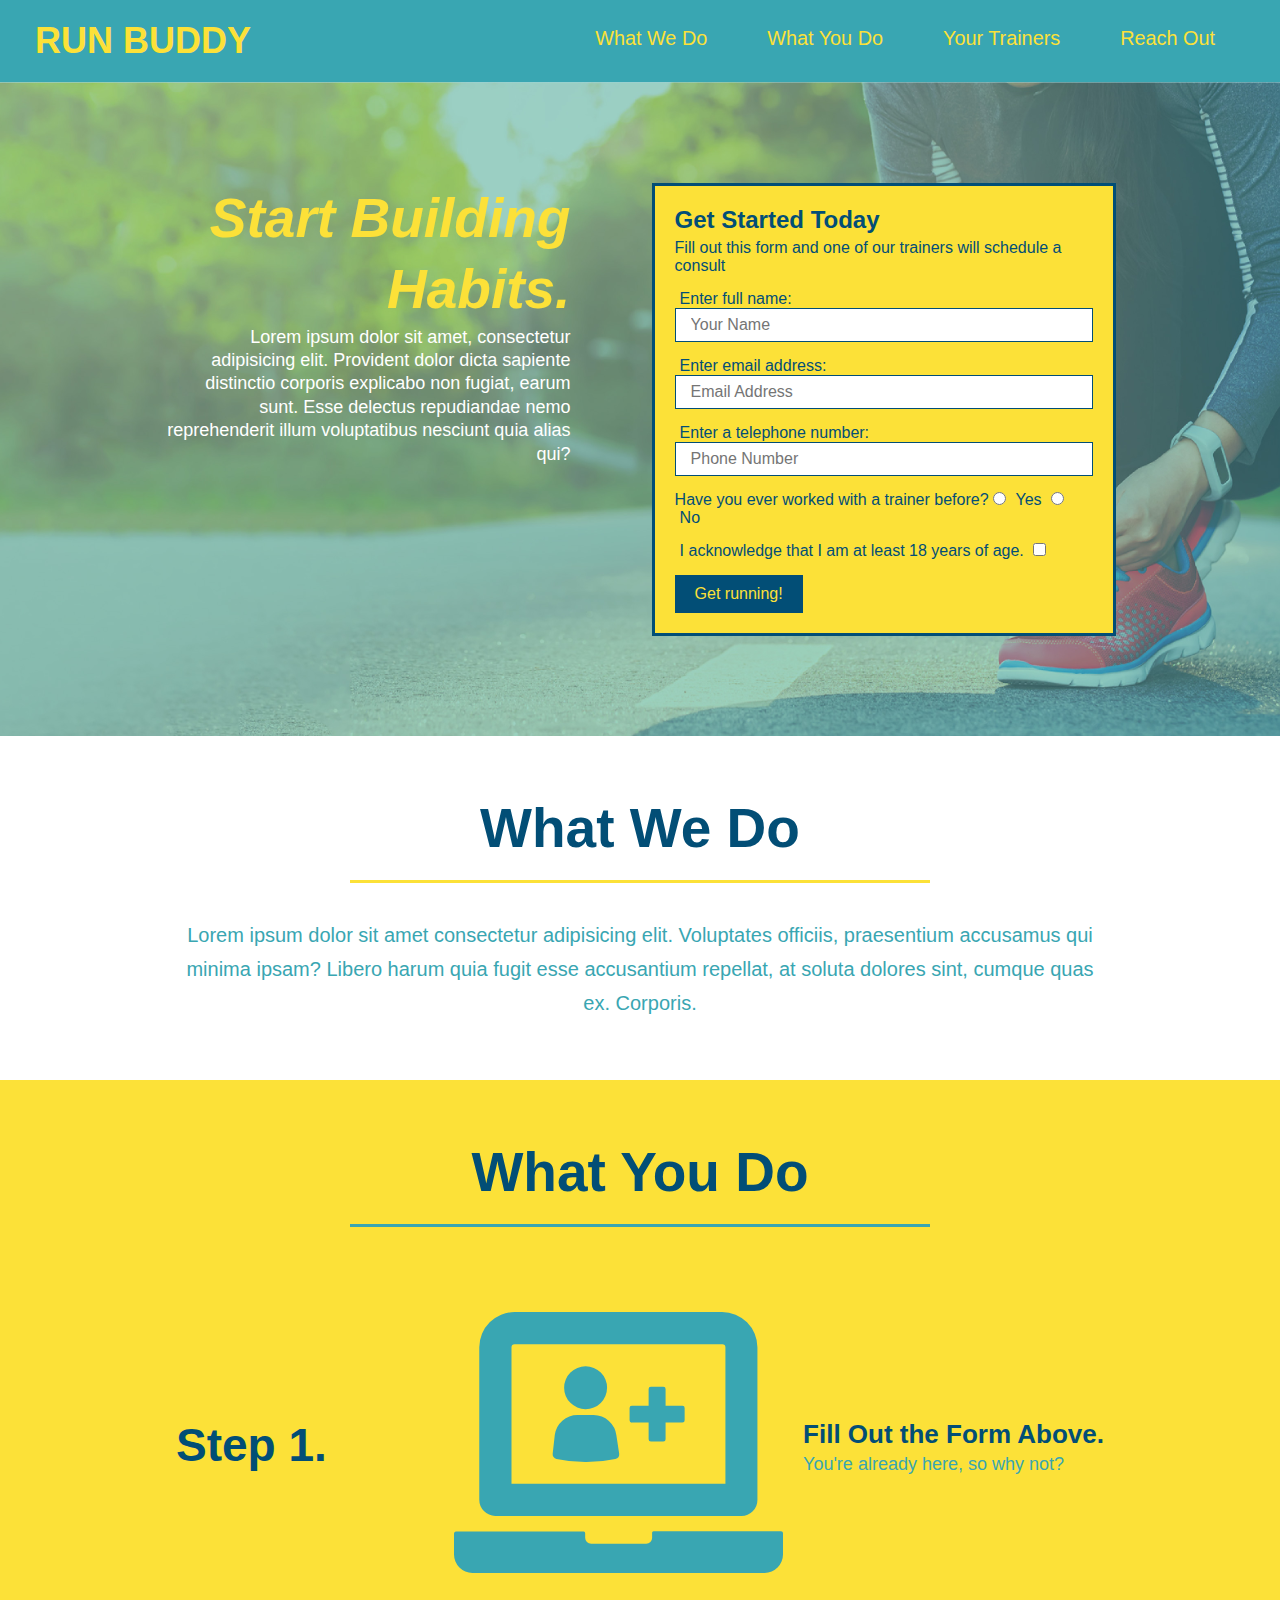
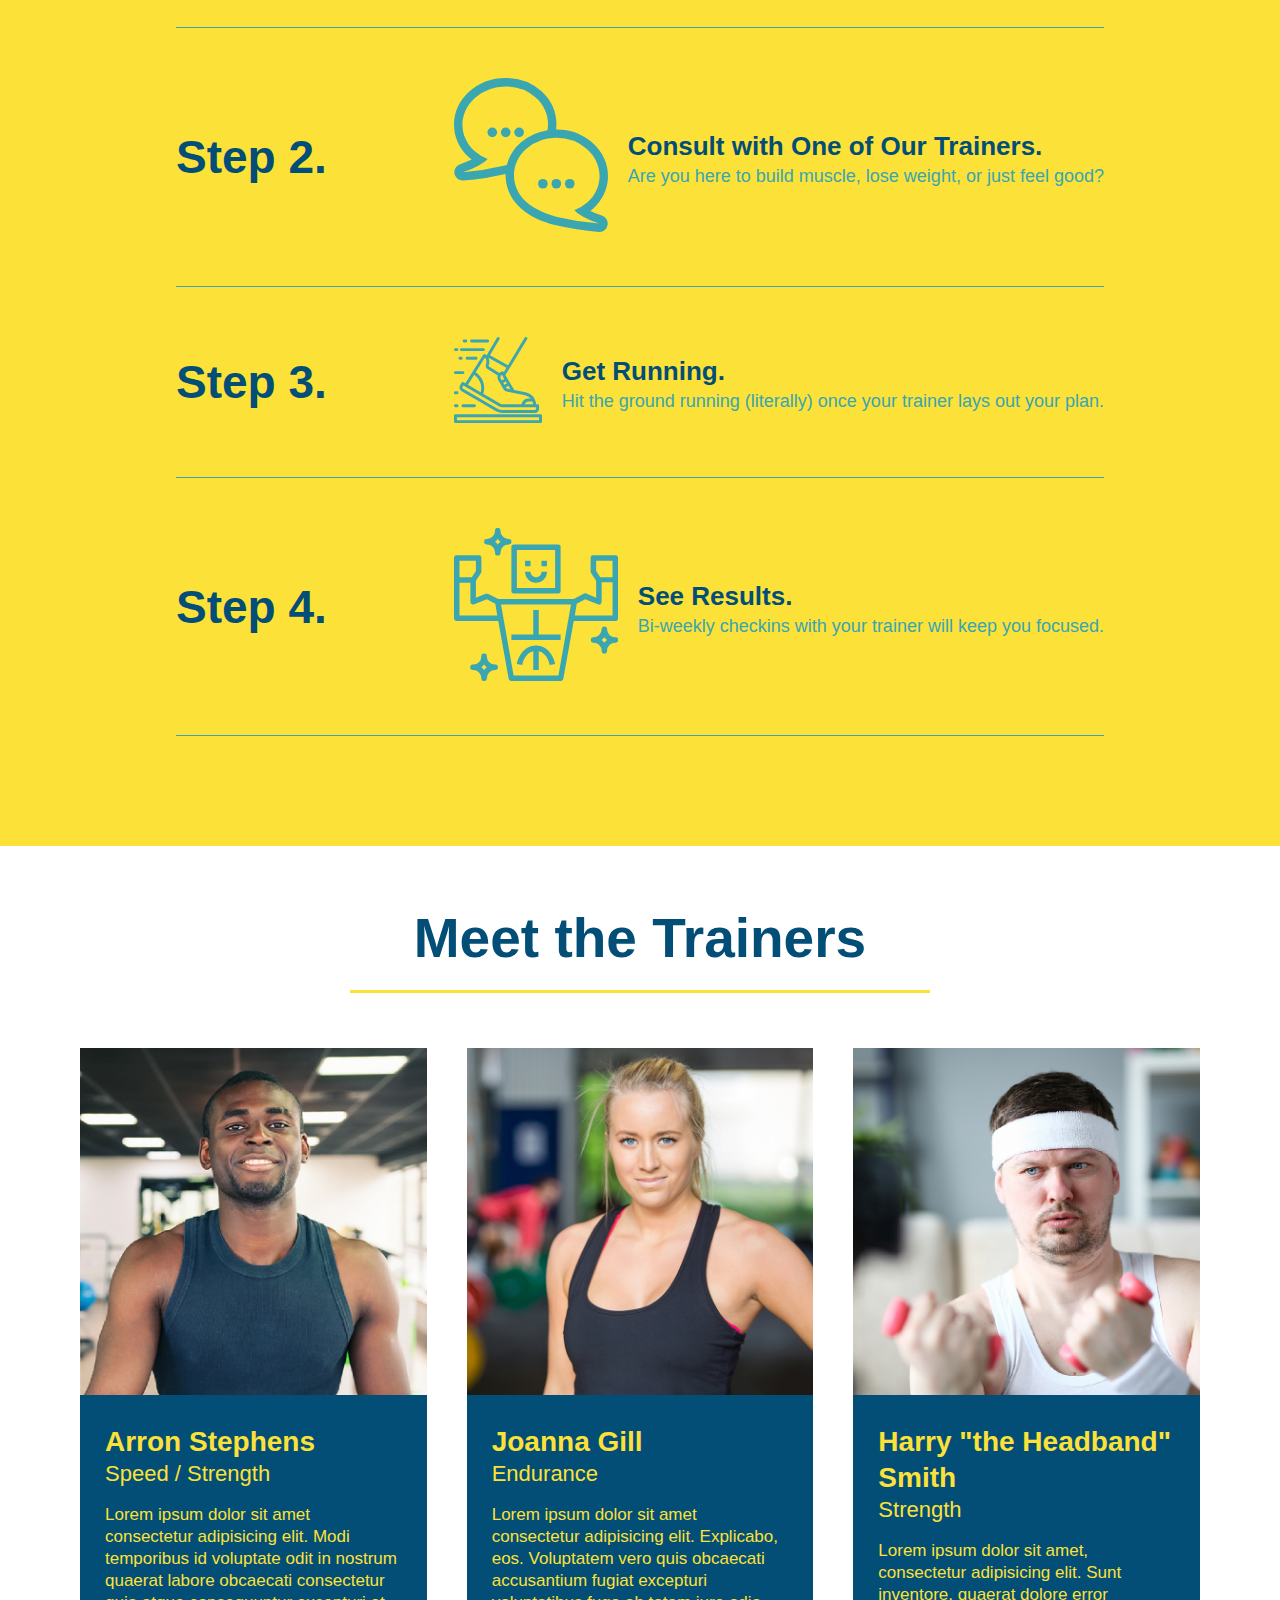
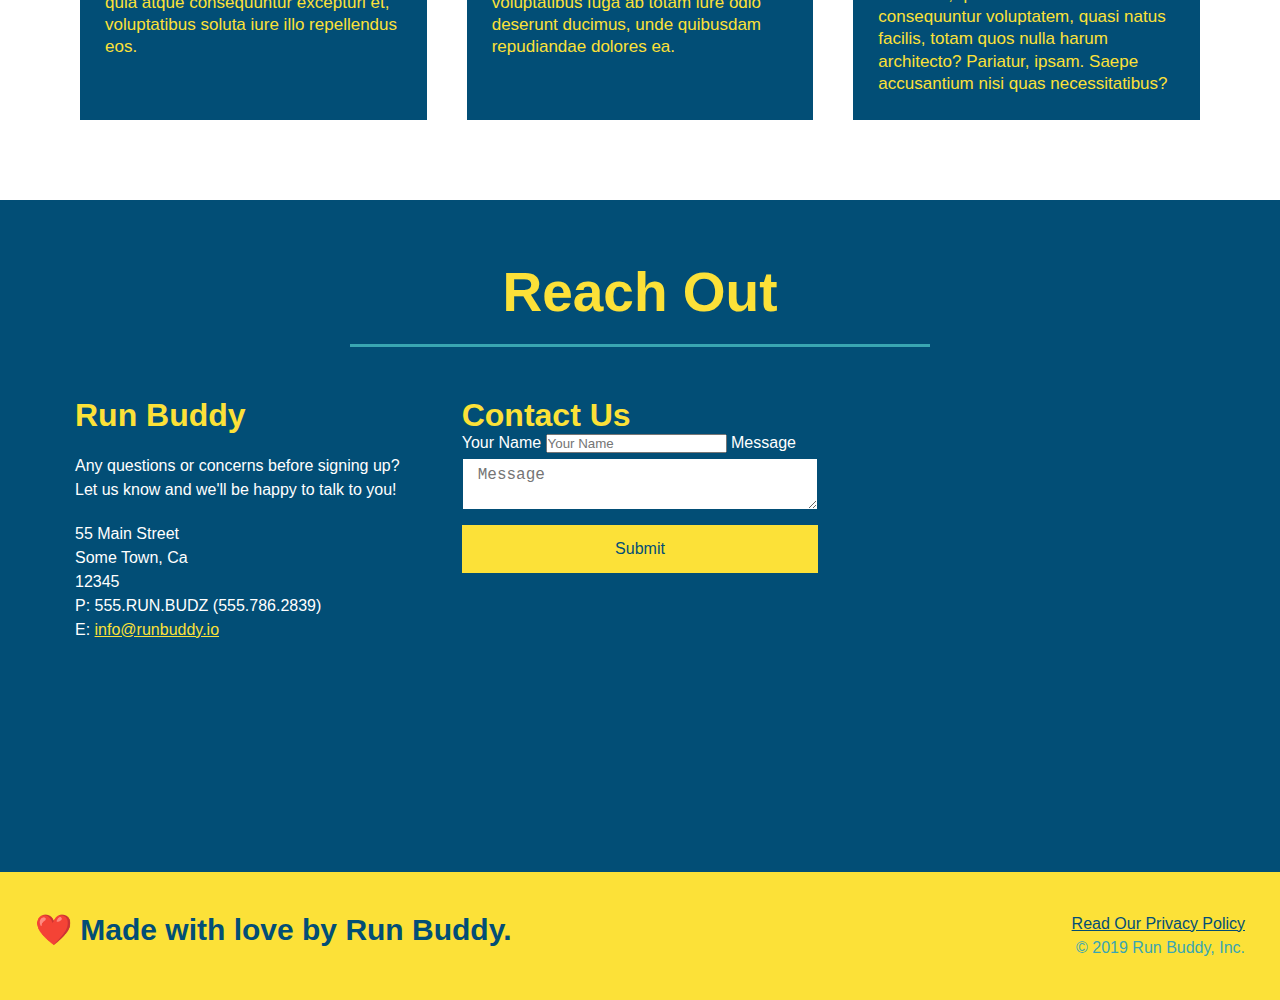
==== commit 1c3775fb: "fix" ====
--- a/index.html
+++ b/index.html
@@ -34,7 +34,7 @@
         <!-- hero/jumbotron -->
         <section class="hero">
             <div class="hero-cta">
-                <h1>Start Building Habits.</h1>
+                <h2>Start Building Habits.</h2>
                 <p>Lorem ipsum dolor sit amet, consectetur adipisicing elit. Provident dolor dicta sapiente distinctio corporis explicabo non fugiat, earum sunt. Esse delectus repudiandae nemo reprehenderit illum voluptatibus nesciunt quia alias qui?
                 </p>
             </div>
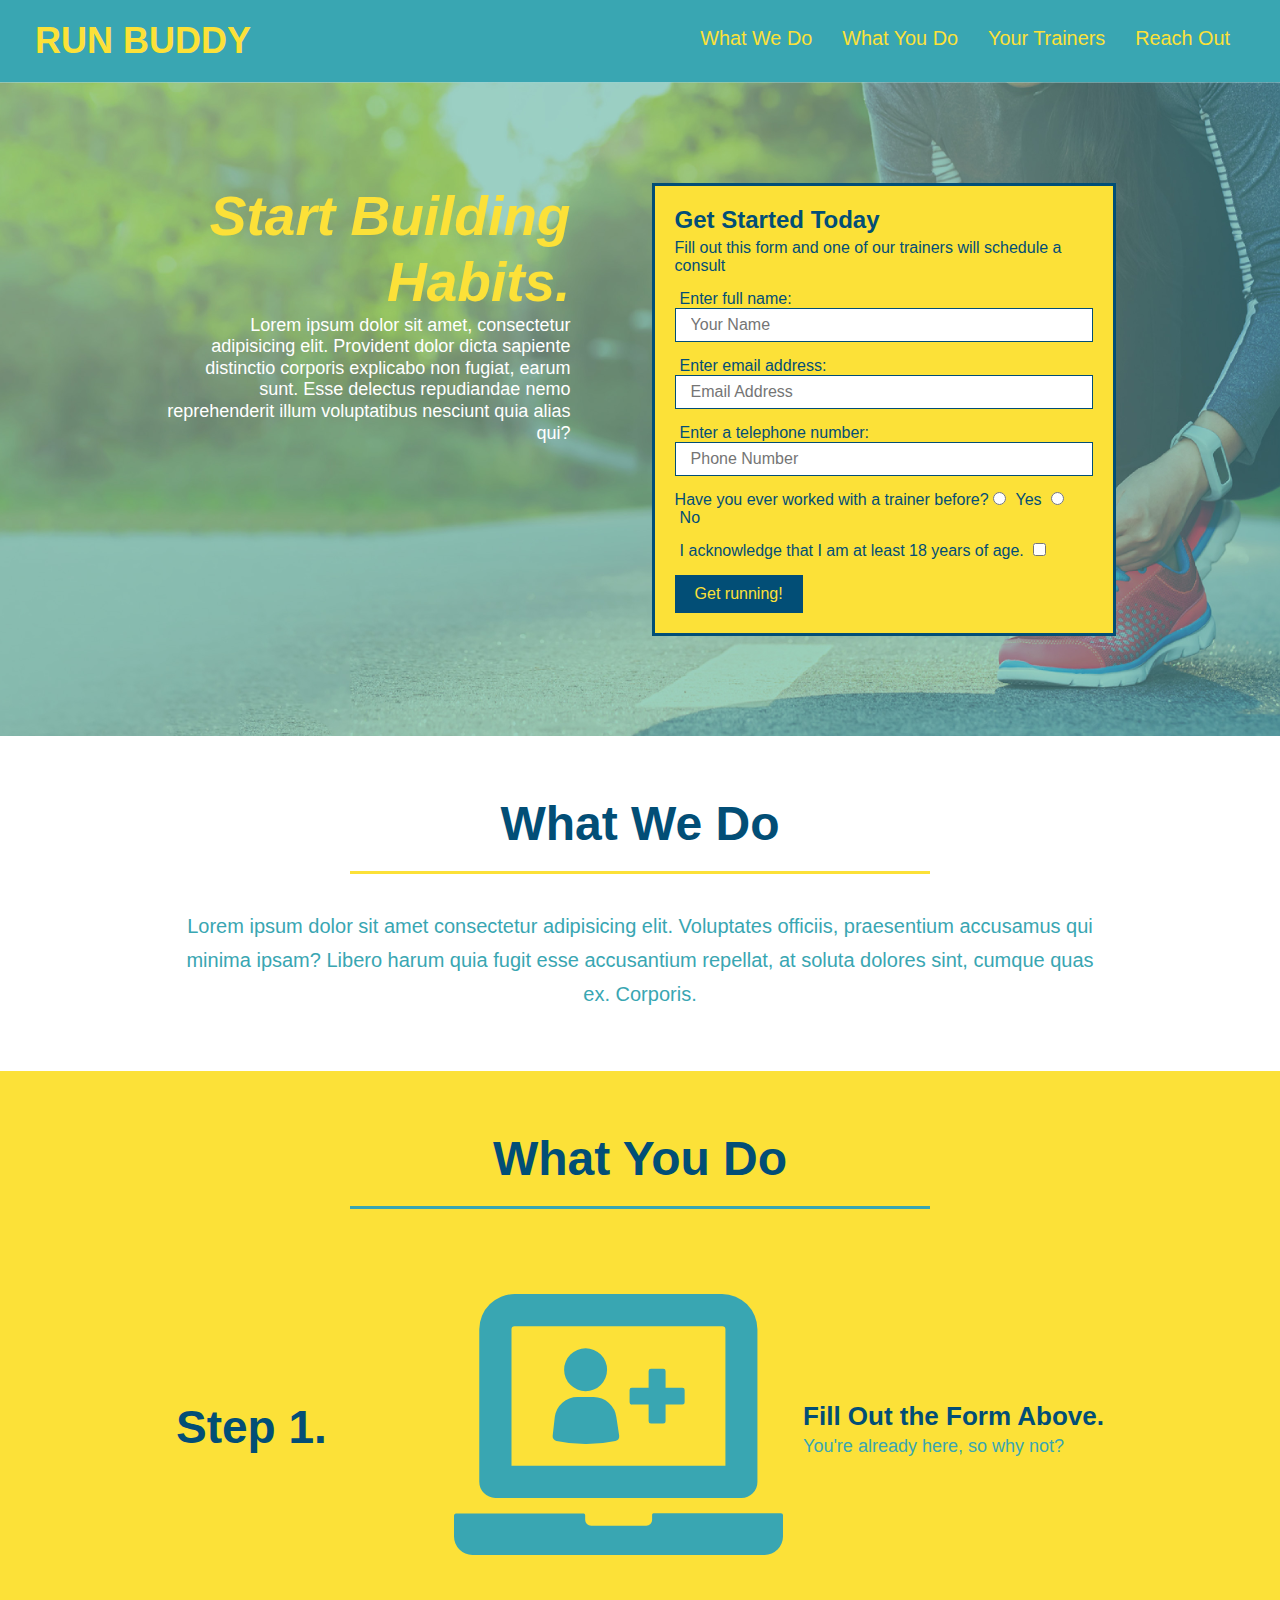
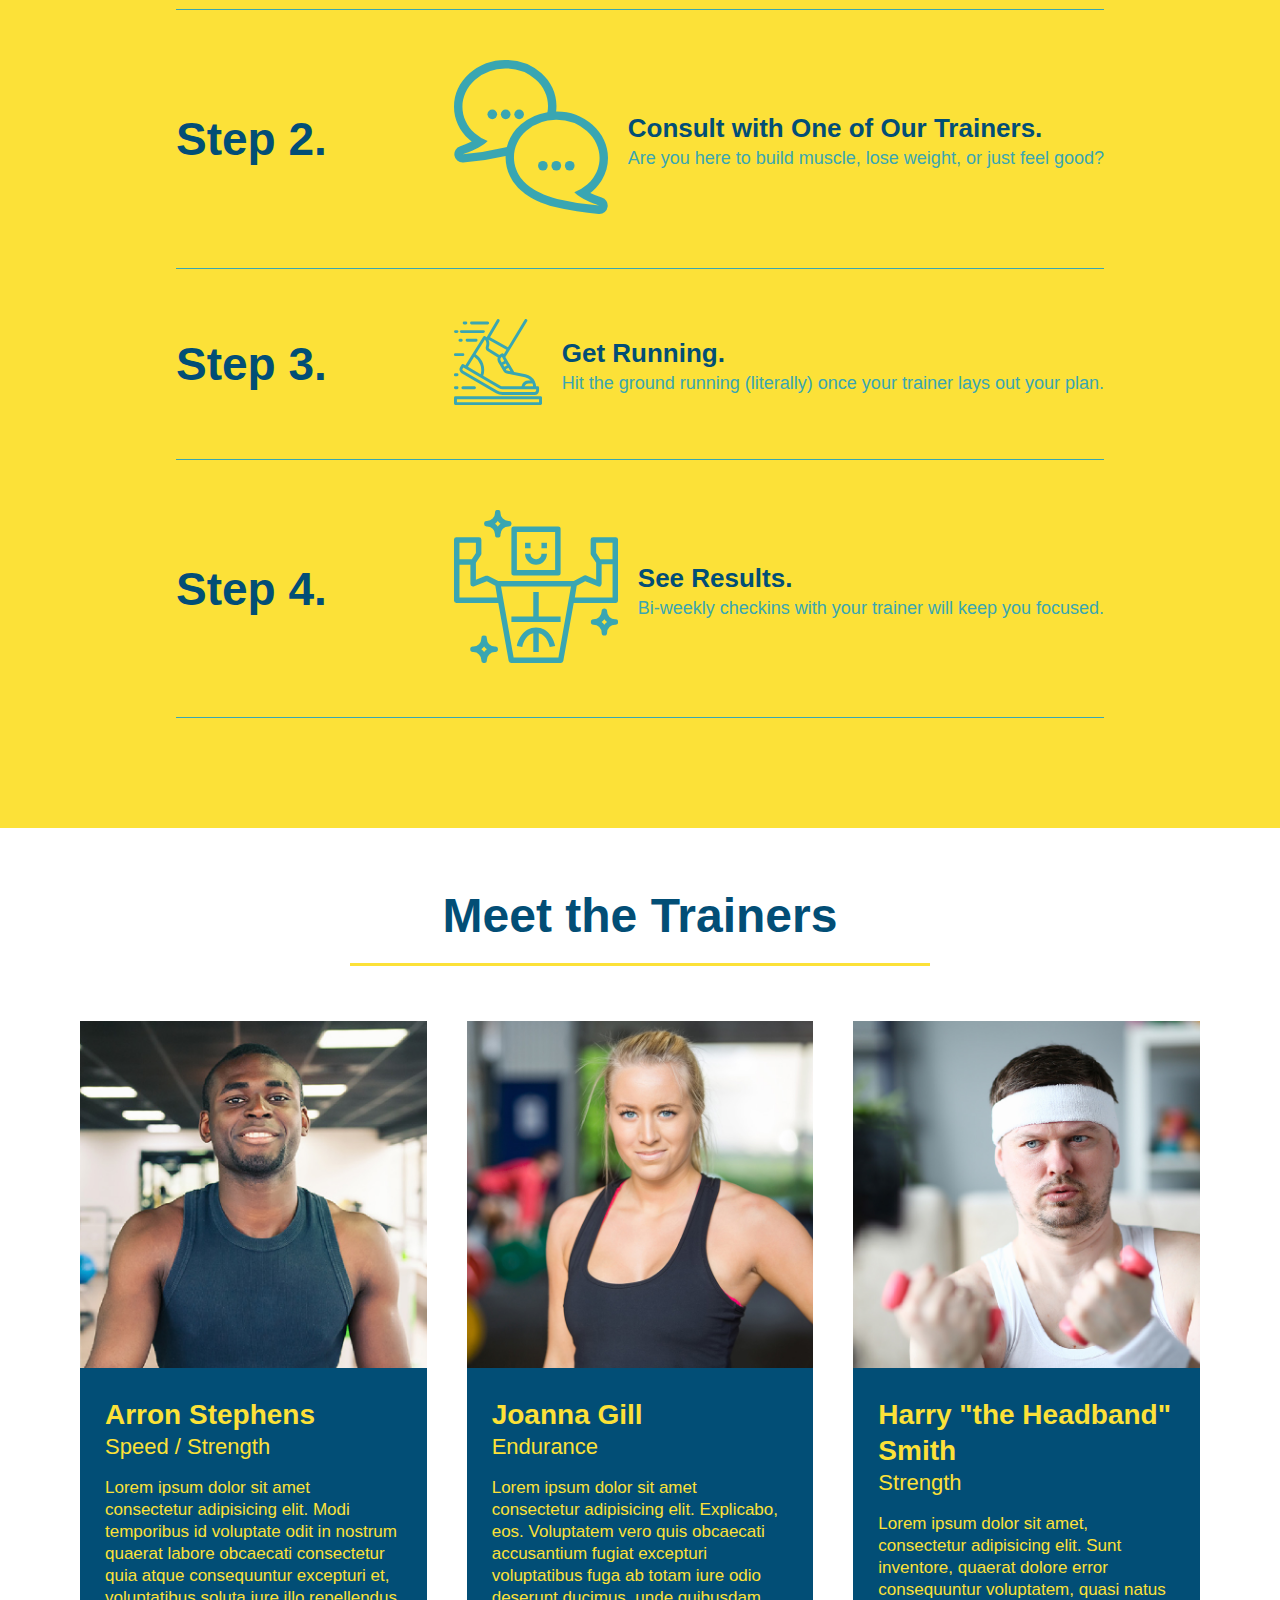
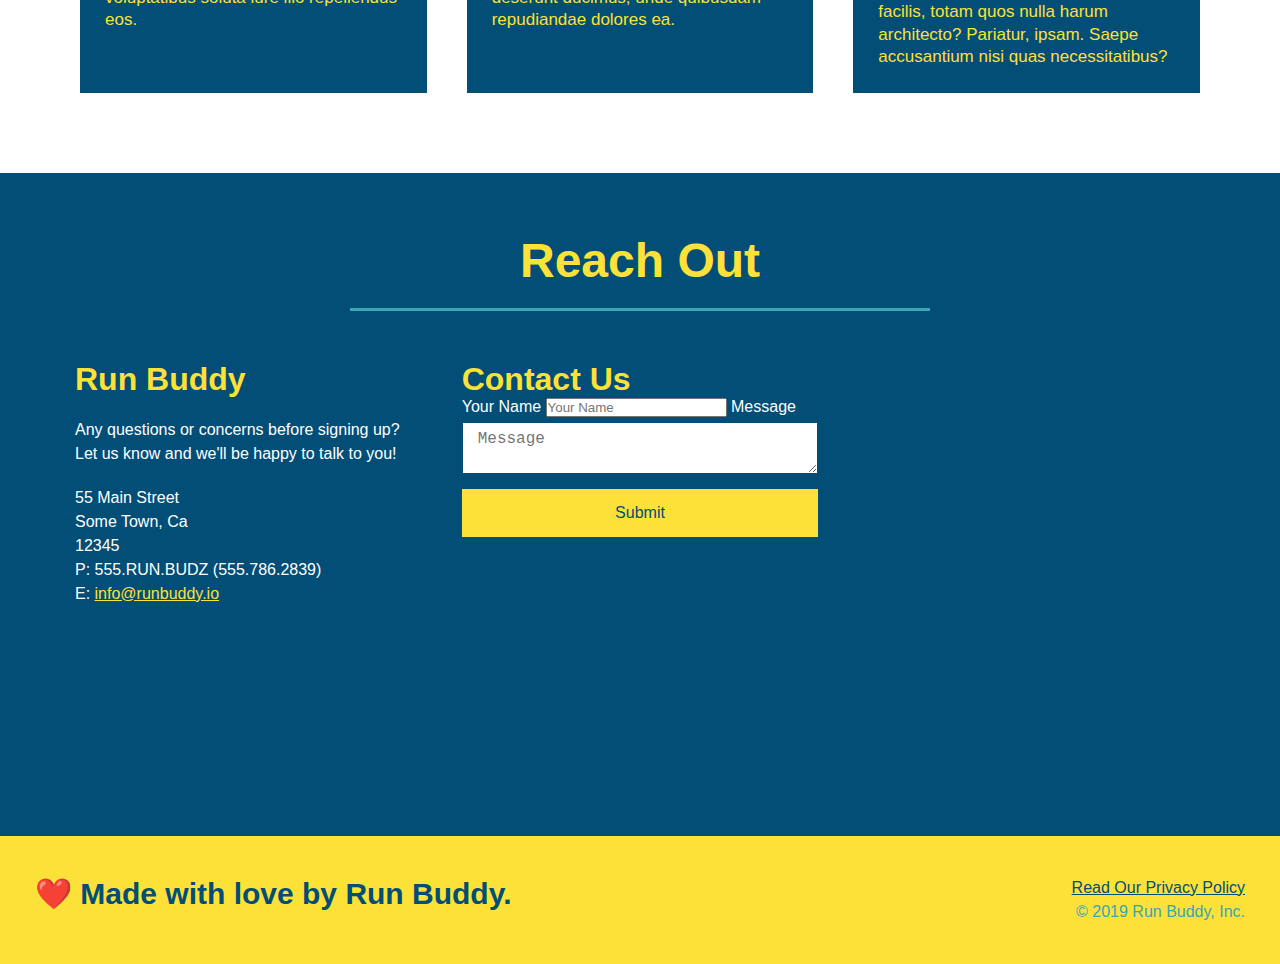
==== commit 0a92a453: "media" ====
--- a/index.html
+++ b/index.html
@@ -1,6 +1,7 @@
 <!DOCTYPE html>
 <html lang=en>
     <head>
+        <meta name="viewport" content="width=device-width, initial-scale=1.0" />
         <meta charset="UTF-8"/>
         <link rel="stylesheet" href="./assets/css/style.css" />        
         <title>Run Buddy</title>
--- a/assets/css/style.css
+++ b/assets/css/style.css
@@ -44,7 +44,7 @@
 }
 
 header nav ul li a {
-    margin: 0 30px;
+    padding: 10px 15px;
     font-weight: lighter;
     font-size: 1.55vw;
 }
@@ -85,6 +85,7 @@
     display: flex;
     justify-content: center;
     flex-wrap: wrap;
+    align-items: flex-start;
 }
 
 /* hero-cta styles */
@@ -95,7 +96,7 @@
     margin: 3.5%;
     color: #fff;
     font-size: 18px;
-    line-height: 1.3;
+    line-height: 1.2;
 }
 
 .hero-cta h2 {
@@ -148,7 +149,7 @@
 /* Section title styles start */
 
 .section-title {
-    font-size: 55px;
+    font-size: 48px;
     color: #024e76;
     border-bottom: 3px solid;
     padding-bottom: 20px;
@@ -348,4 +349,28 @@
 
 .flex-row {
     display: flex;
+}
+
+/* MEDIA QUERY FOR SMALLER DESKTOP SCREENS AND SMALLER */
+@media screen and (max-width: 980px) {
+
+        /*this will be applied on any screen smaller than 980px */
+
+    }
+}
+
+/* MEDIA QUERY FOR TABLETS AND SMALLER */
+@media screen and (max-width: 768px) {
+
+        /* this will be appled on any screen between 768px and 575px */
+
+    }
+}
+
+/* MEDIA QUERY FOR MOBILE PHONES AND SMALLER */
+@media screen and (max-width: 575px) {
+
+        /*this will be applied on any screen smaller than 575px */
+
+    }
 }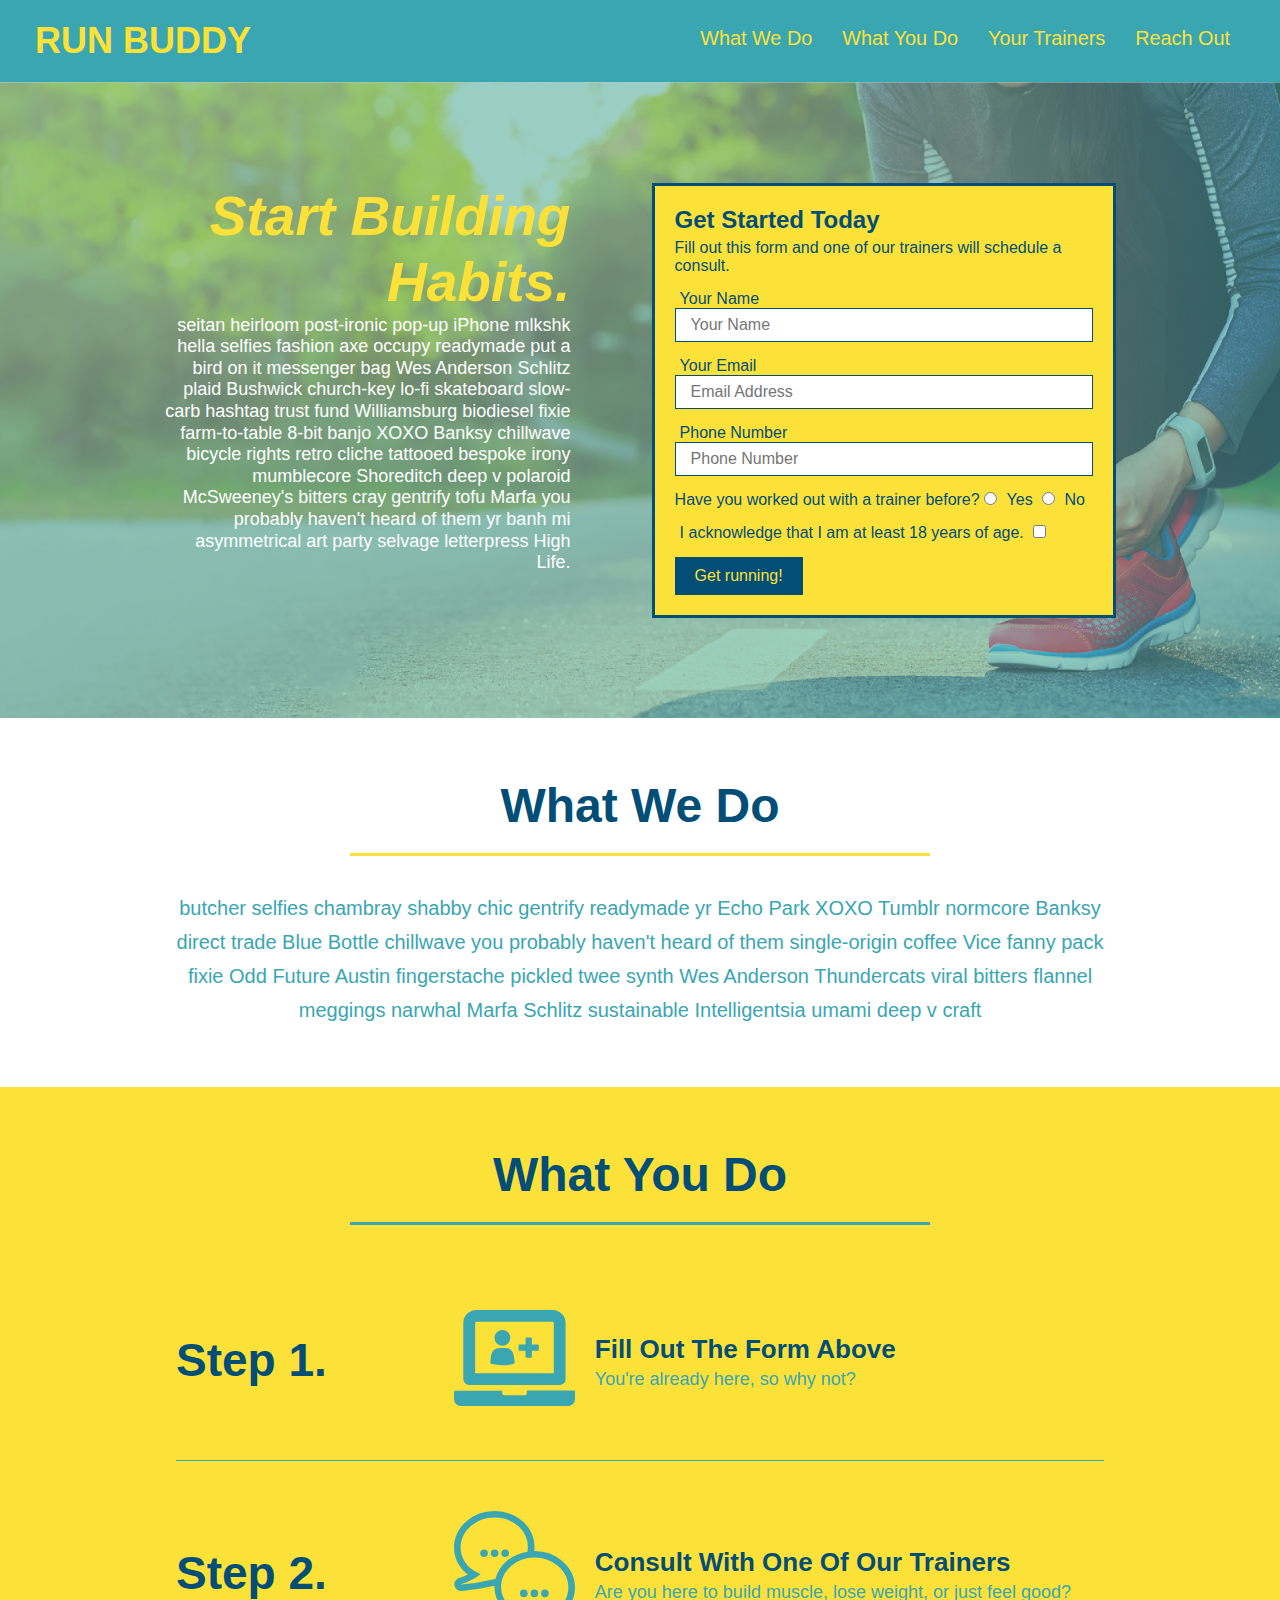
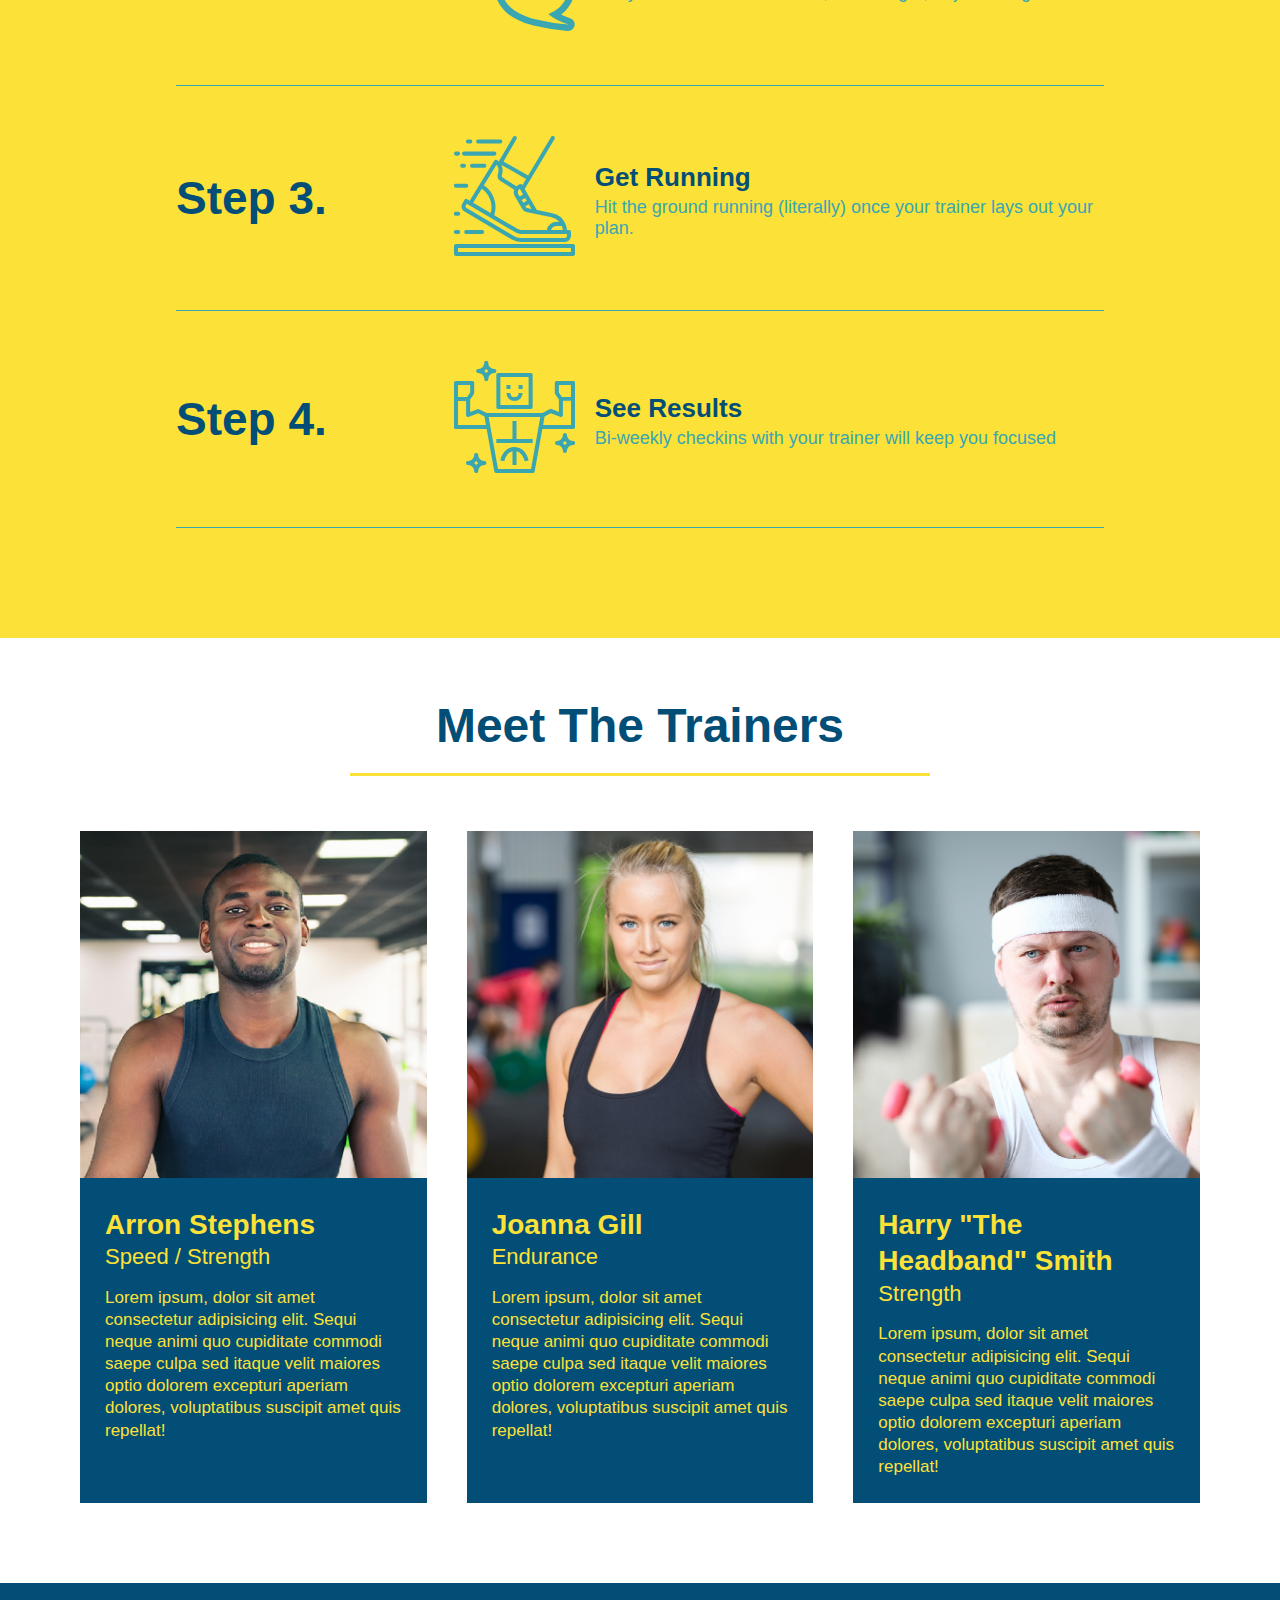
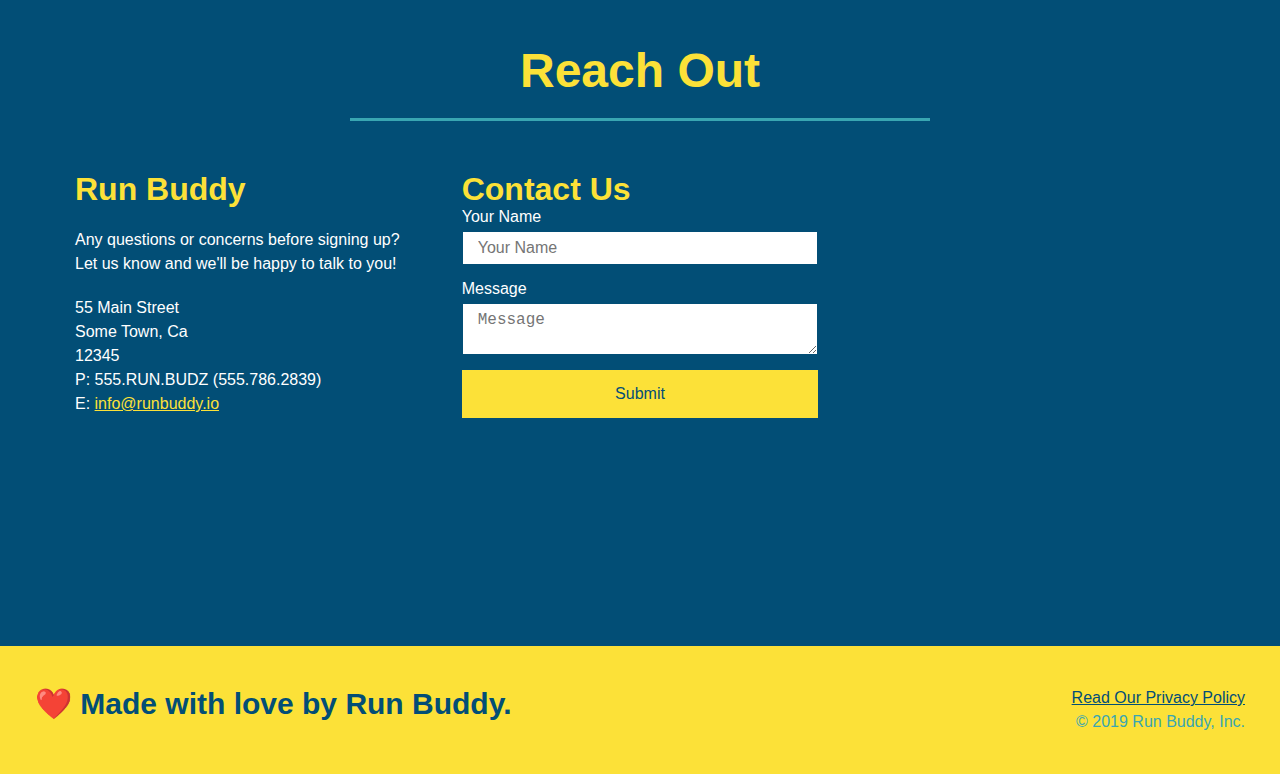
==== commit 17d62e1f: "major code cleanup" ====
--- a/index.html
+++ b/index.html
@@ -1,245 +1,248 @@
 <!DOCTYPE html>
-<html lang=en>
-    <head>
-        <meta name="viewport" content="width=device-width, initial-scale=1.0" />
-        <meta charset="UTF-8"/>
-        <link rel="stylesheet" href="./assets/css/style.css" />        
-        <title>Run Buddy</title>
-    </head>
-    <body>
-        <!-- navigation-->
-        <header>
-     <h1>
-         <a href="">RUN BUDDY</a></h1>
-     <nav>
-         <!-- Unordered list element -->
-         <ul>
-             <!--List item element-->
-             <li>
-                 <!--Anchor element-->
-                 <a href="#what-we-do">What We Do</a>
-             </li>
-             <li>
-                 <a href="#what-you-do">What You Do</a>
-             </li>
-             <li>
-                 <a href="#your-trainers">Your Trainers</a>
-             </li>
-             <li>
-                 <a href="#reach-out">Reach Out</a>
-             </li>
-         </ul>
-     </nav>
-        </header>
+<html lang="en">
+  <head>
+    <meta charset="UTF-8" />
+    <meta name="viewport" content="width=device-width, initial-scale=1.0" />
+    <link rel="stylesheet" href="./assets/css/style.css">
+    <title>Run Buddy</title>
+  </head>
+  <body>
+    <!-- navigation tags - block level element -->
+    <header>
+      <h1>
+        <a href="/">RUN BUDDY</a>
+      </h1>
+      <nav>
+        <ul>
+          <li>
+            <a href="#what-we-do">What We Do</a>
+          </li>
+          <li>
+            <a href="#what-you-do">What You Do</a>
+          </li>
+          <li>
+            <a href="#your-trainers">Your Trainers</a>
+          </li>
+          <li>
+            <a href="#reach-out">Reach Out</a>
+          </li>
+        </ul>
+      </nav>
+    </header>
+    <!-- end navigation -->
+
+    <!-- hero/jumbotron -->
+    <section class="hero">
+      <div class="hero-cta">
+        <h2>Start Building Habits.</h2>
+        <p>
+          seitan heirloom post-ironic pop-up iPhone mlkshk hella selfies fashion axe occupy readymade put a bird on it
+          messenger bag Wes Anderson Schlitz plaid Bushwick church-key lo-fi skateboard slow-carb hashtag trust fund
+          Williamsburg biodiesel fixie farm-to-table 8-bit banjo XOXO Banksy chillwave bicycle rights retro cliche
+          tattooed bespoke irony mumblecore Shoreditch deep v polaroid McSweeney's bitters cray gentrify tofu Marfa you
+          probably haven't heard of them yr banh mi asymmetrical art party selvage letterpress High Life.
+        </p>
+      </div>
+
+      <div class="hero-form">
+        <h3>Get Started Today</h3>
+        <p>Fill out this form and one of our trainers will schedule a consult.</p>
+        <form>
+          <label for="name">Your Name</label>
+          <input type="text" placeholder="Your Name" id="name" name="name" class="form-input" />
+          <label for="email">Your Email</label>
+          <input type="email" placeholder="Email Address" id="email" name="email" class="form-input" />
+          <label for="phone">Phone Number</label>
+          <input type="tel" placeholder="Phone Number" name="phone" id="phone" class="form-input" />
+          <p>
+            Have you worked out with a trainer before? 
+            <input type="radio" name="trainer-confirm" id="trainer-yes" />
+            <label for="trainer-yes">Yes</label>
+            <input type="radio" name="trainer-confirm" id="trainer-no"/>
+            <label for="trainer-no">No</label>
+          </p>
+          <p>
+            <label for="checkbox">
+              I acknowledge that I am at least 18 years of age.
+            </label>
+            <input type="checkbox" name="checkpoint1" id="checkbox" />
+          </p>
+          <button type="submit">
+            Get running!
+          </button>
+        </form>
+      </div>
+    </section>
+    <!-- end header -->
+
+    <!-- "what we do" start - <section> -->
+    <section id="what-we-do" class="intro">
+      <div class="flex-row">
+        <h2 class="section-title primary-border">
+          What We Do
+        </h2>
+      </div>
+      <div class="flex-row">
+        <p>
+          butcher selfies chambray shabby chic gentrify readymade yr Echo Park XOXO Tumblr normcore Banksy direct trade  Blue Bottle chillwave you probably haven't heard of them single-origin coffee Vice fanny pack fixie Odd Future Austin fingerstache pickled twee synth Wes Anderson Thundercats viral bitters flannel meggings narwhal Marfa Schlitz sustainable Intelligentsia umami deep v craft
+        </p>
+      </div>
+    </section>
+    <!-- end "what we do" -->
+
+    <!-- "what you do" start -->
+    <section id="what-you-do" class="steps">
+      <div class="flex-row">
+        <h2 class="section-title secondary-border">
+          What You Do
+        </h2> 
+      </div>
+      <div class="step">
+        <h3>Step 1.</h3>
+        <div class="step-info">
+          <div class="step-img">
+            <img src="./assets/images/step-1.svg" alt="" />
+          </div>
+          <div class="step-text">
+            <h4>Fill Out The Form Above</h4>
+            <p>You're already here, so why not?</p>
+          </div>
+        </div>
+      </div>
+      <div class="step">
+        <h3>Step 2.</h3>
+        <div class="step-info">
+          <div class="step-img">
+            <img src="./assets/images/step-2.svg" alt="" />
+          </div>
+          <div class="step-text">
+            <h4>Consult With One Of Our Trainers</h4>
+            <p>Are you here to build muscle, lose weight, or just feel good?</p>
+          </div>
+        </div>
+      </div>
+      <div class="step">
+        <h3>Step 3.</h3>
+        <div class="step-info">
+          <div class="step-img">
+            <img src="./assets/images/step-3.svg" alt="" />
+          </div>
+          <div class="step-text">
+            <h4>Get Running</h4>
+            <p>Hit the ground running (literally) once your trainer lays out your plan.</p>
+          </div>
+        </div>
+      </div>
+      <div class="step">
+        <h3>Step 4.</h3>
+        <div class="step-info">
+          <div class="step-img">
+            <img src="./assets/images/step-4.svg" alt="" />
+          </div>
+          <div class="step-text">
+            <h4>See Results</h4>
+            <p>Bi-weekly checkins with your trainer will keep you focused</p>
+          </div>
+        </div>
+      </div>
+    </section>
+    <!-- "what you do" end -->
+
+    <!-- "meet the trainers" start -->
+    <section id="your-trainers">
+      <div class="flex-row">
+        <h2 class="section-title primary-border">
+          Meet The Trainers
+        </h2>
+      </div>
+
+      <div class="trainers">
+        <article class="trainer">
+          <img src="./assets/images/trainer-1.jpg" alt="Arron Stephens in his workout clothes, ready to pump iron" />
+          <div class="trainer-bio">
+            <h3 class="trainer-name">Arron Stephens</h3>
+            <h4 class="trainer-role">Speed / Strength</h4>
+            <p>Lorem ipsum, dolor sit amet consectetur adipisicing elit. Sequi neque animi quo cupiditate commodi saepe culpa sed itaque velit maiores optio dolorem excepturi aperiam dolores, voluptatibus suscipit amet quis repellat!</p>
+          </div>
+        </article>
+
+        <article class="trainer">
+          <img src="./assets/images/trainer-2.jpg" alt="Joanna Gill cooling off after a work out" />
+          <div class="trainer-bio">
+            <h3 class="trainer-name">Joanna Gill</h3>
+            <h4 class="trainer-role">Endurance</h4>
+            <p>Lorem ipsum, dolor sit amet consectetur adipisicing elit. Sequi neque animi quo cupiditate commodi saepe culpa sed itaque velit maiores optio dolorem excepturi aperiam dolores, voluptatibus suscipit amet quis repellat!</p>
+            </div>
+          </article>
+
+        <article class="trainer">
+          <img src="./assets/images/trainer-3.jpg" alt="Harry Smith wearing a headband and lifting comically small pink weights" />
+          <div class="trainer-bio">
+            <h3 class="trainer-name">Harry "The Headband" Smith</h3>
+            <h4 class="trainer-role">Strength</h4>
+            <p>Lorem ipsum, dolor sit amet consectetur adipisicing elit. Sequi neque animi quo cupiditate commodi saepe culpa sed itaque velit maiores optio dolorem excepturi aperiam dolores, voluptatibus suscipit amet quis repellat!</p>
+          </div>
+        </article>
+      </div>
+    </section>
+    <!-- "meet the trainers" end -->
+
+    <!-- "reach out" start -->
+    <section id="reach-out" class="contact">
+      <div class="flex-row">
+        <h2 class="section-title secondary-border">
+          Reach Out
+        </h2>
+      </div>
+
+      <div class="contact-info">
+        <div>
+          <h3>Run Buddy</h3>
+          <p>
+            Any questions or concerns before signing up? 
+            <br/>
+            Let us know and we'll be happy to talk to you!
+          </p>
+
+          <address>
+            55 Main Street <br/>
+            Some Town, Ca <br/>
+            12345<br/>
+            P: 555.RUN.BUDZ (555.786.2839)<br/>
+            E: <a href="mailto:info@runbuddy.io">info@runbuddy.io</a>
+          </address>
+          
+        </div>
+
+        <div class="contact-form">
+          <h3>Contact Us</h3>
+          <form>
+            <label for="contact-name">Your Name</label>
+            <input type="text" id="contact-name" placeholder="Your Name" />
         
-        <!-- hero/jumbotron -->
-        <section class="hero">
-            <div class="hero-cta">
-                <h2>Start Building Habits.</h2>
-                <p>Lorem ipsum dolor sit amet, consectetur adipisicing elit. Provident dolor dicta sapiente distinctio corporis explicabo non fugiat, earum sunt. Esse delectus repudiandae nemo reprehenderit illum voluptatibus nesciunt quia alias qui?
-                </p>
-            </div>
-            <div class="hero-form">
-                <h3>Get Started Today</h3>
-                <p>Fill out this form and one of our trainers will schedule a consult</p>
-            <!-- Add form element-->
-            <form>
-                <label for="name">Enter full name:</label>
-                <input type="text"placeholder="Your Name" name="name" id="name" class="form-input"/>
-                <label for="email">Enter email address:</label>
-                <input type="email" placeholder="Email Address" name="email" id="email" class="form-input"/> 
-                <label for="phone">Enter a telephone number:</label>
-                <input type="tel" placeholder="Phone Number" name="phone" id="phone"/ class="form-input">
-                <p>
-                    Have you ever worked with a trainer before?
-                    <input type="radio" name="trainer-confirm" id="trainer-yes"/>
-                    <label for="trainer-yes">Yes</label>
-                    <input type="radio" name="trainer-confirm" id="trainer-no"/>
-                    <label for="trainer-no">No</label>
-                </p>
-                <p>
-                    <label for="checkbox">
-                        I acknowledge that I am at least 18 years of age.
-                    </label>
-                    <input type="checkbox" name="age-confirm" id="checkbox">
-                </p>
-                <button type="submit">
-                    Get running!
-                </button>
-                
-            </form>
-            </div>
-        </section>
-        <!--end hero-->
-
-        <!-- "what we do" section -->
-        <section id="what-we-do" class="intro">
-            <div class="flex-row">
-                <h2 class="section-title primary-border">
-                    What We Do</h2>
-                </div>
-            <div class="flex-row">
-                <p>
-                    Lorem ipsum dolor sit amet consectetur adipisicing elit. Voluptates officiis, praesentium accusamus qui minima ipsam? Libero harum quia fugit esse accusantium repellat, at soluta dolores sint, cumque quas ex. Corporis. 
-                </p>
-            </div>
-        </section>
-
-        <!-- "what you do" section-->
-        <section id="what-you-do" class="steps">
-            <div class= "flex-row">
-                <h2 class="section-title secondary-border">
-                    What You Do</h2>
-            </div>
-            <div class="step">
-                <h3>Step 1.</h3>
-                <div class="step-info">
-                    <div class="step-img">
-                        <img src="./assets/images/step-1.svg" alt="" />
-                    </div>
-                    <div class="step-text">
-                        <h4>Fill Out the Form Above.</h4>
-                        <p>You're already here, so why not?</p>
-                    </div>
-                </div>    
-            </div>
-
-            <div class="step">
-                <h3>Step 2.</h3>
-                <div class="step-info">
-                    <div class="step-img">
-                        <img src="./assets/images/step-2.svg" alt="" />
-                    </div>
-                    <div class="step-text">
-                        <h4>Consult with One of Our Trainers.</h4>
-                        <p>Are you here to build muscle, lose weight, or just feel good?</p>
-                    </div>
-                </div>    
-            </div>
-
-            <div class="step">
-                <h3>Step 3.</h3>
-                <div class="step-info">
-                    <div class="step-img">
-                        <img src="./assets/images/step-3.svg" alt="" />
-                    </div>
-                    <div class="step-text">
-                        <h4>Get Running.</h4>
-                        <p>Hit the ground running (literally) once your trainer lays out your plan.</p>
-                    </div>
-                </div>    
-            </div>
-            <div class="step">
-                <h3>Step 4.</h3>
-                <div class="step-info">
-                    <div class="step-img">
-                        <img src="./assets/images/step-4.svg" alt="" />
-                    </div>
-                    <div class="step-text">
-                        <h4>See Results.</h4>
-                        <p>Bi-weekly checkins with your trainer will keep you focused.</p>
-                    </div>
-                </div>    
-            </div>
-
-        </section>
-
-        <!-- "meet the trainers" section-->
-        <section id="your-trainers" >
-            <div class="flex-row">
-            <h2 class="section-title primary-border">
-                Meet the Trainers</h2>
-            </div>
-        <!--first trainer bio-->
-            <div class="trainers">
-            <article class="trainer">
-                <img src="./assets/images/trainer-1.jpg" alt="Arron Stephens in his workout clothes, ready to pump iron"/>
-                <div class="trainer-bio">
-                    <h3 class="trainer-name">Arron Stephens</h3>
-                    <h4 class="trainer-role">Speed / Strength</h4>
-                    <p>
-                        Lorem ipsum dolor sit amet consectetur adipisicing elit. Modi temporibus id voluptate odit in nostrum quaerat labore obcaecati consectetur quia atque consequuntur excepturi et, voluptatibus soluta iure illo repellendus eos.
-                    </p>
-                </div>
-            </article>
-        <!--second trainer bio-->
-            <article class="trainer">
-                <img src="./assets/images/trainer-2.jpg" alt="Joanna Gill cooling off after a workout"/>
-                <div class="trainer-bio">
-                    <h3 class="trainer-name">Joanna Gill</h3>
-                    <h4 class="trainer-role">Endurance</h4>
-                    <p>
-                        Lorem ipsum dolor sit amet consectetur adipisicing elit. Explicabo, eos. Voluptatem vero quis obcaecati accusantium fugiat excepturi voluptatibus fuga ab totam iure odio deserunt ducimus, unde quibusdam repudiandae dolores ea.
-                    </p>
-                </div>
-            </article>
-        <!--third trainer bio -->
-            <article class="trainer">
-                <img src="./assets/images/trainer-3.jpg" alt="Harry Smith wearing a headband and lifting comically small pink weights" />
-                <div class="trainer-bio">
-                    <h3 class="trainer-name">Harry "the Headband" Smith</h3>
-                    <h4 class="trainer-role">Strength</h4>
-                    <p>
-                        Lorem ipsum dolor sit amet, consectetur adipisicing elit. Sunt inventore, quaerat dolore error consequuntur voluptatem, quasi natus facilis, totam quos nulla harum architecto? Pariatur, ipsam. Saepe accusantium nisi quas necessitatibus?
-                    </p>
-                </div>
-            </article> 
-            </div>        
-        </section>
+            <label for="contact-message">Message</label>
+            <textarea id="contact-message" placeholder="Message"></textarea>
         
-        <!-- "reach out" section-->
-        <section id="reach-out" class="contact">
-            <div class="flex-row">
-            <h2 class="section-title secondary-border">
-                Reach Out
-            </h2>
-            </div>
-            
-        <div class="contact-info"> 
-            <div>
-                <h3>Run Buddy</h3>
-                <p>
-                    Any questions or concerns before signing up?
-                    <br />
-                    Let us know and we'll be happy to talk to you!
-                </p>
-                <address>
-                    55 Main Street <br />
-                    Some Town, Ca <br />
-                    12345 <br />
-                    P: 555.RUN.BUDZ (555.786.2839) <br />
-                    E: <a href="mailto:info@runbuddy.io">info@runbuddy.io</a>
-                </address>
-                </div>
-            <div class= "contact-form">
-                <h3>Contact Us</h3>
-                <form>
-                    <label for="contact-name">Your Name</label>
-                    <input type="text" id="contact-name" placeholder="Your Name" />
-
-                    <label for="contact-message">Message</label>
-                    <textarea id="contact-message" placeholder="Message"></textarea>
-                
-                    <button type="submit">Submit</button>
-                </form>
-            </div>
-            <iframe src="https://www.google.com/maps/embed?pb=!1m18!1m12!1m3!1d12042.80925989584!2d-74.16552846488382!3d41.00988836880774!2m3!1f0!2f0!3f0!3m2!1i1024!2i768!4f13.1!3m3!1m2!1s0x89c2e30f196fbdd1%3A0xe39116cb6c790f36!2s110%20Wood%20St%2C%20Wyckoff%2C%20NJ%2007481!5e0!3m2!1sen!2sus!4v1623892857459!5m2!1sen!2sus" 
-                style="border:0;" 
-                allowfullscreen="" 
-                loading="lazy">
-            </iframe>
-        </div>
-        </section>
-
-        <!-- footer -->
-        <footer>
-            <h2>❤️ Made with love by Run Buddy.</h2>
-
-            <div>
-                <a href="./privacy-policy.html">Read Our Privacy Policy</a><br/>
-                &copy; 2019 Run Buddy, Inc.
-            </div>
-        </footer>
-    </body>
-
-</html>+            <button type="submit">Submit</button>
+          </form>
+        </div>
+        
+        <iframe
+          src="https://www.google.com/maps/embed?pb=!1m14!1m12!1m3!1d12182.30520634488!2d-74.0652613!3d40.2407219!2m3!1f0!2f0!3f0!3m2!1i1024!2i768!4f13.1!5e0!3m2!1sen!2sus!4v1561060983193!5m2!1sen!2sus"
+          frameborder="0" style="border:0" allowfullscreen>
+        </iframe>
+      </div>
+    </section>
+    <!-- "reach out" end -->
+
+    <!-- footer -->
+    <footer>
+      <h2>❤️ Made with love by Run Buddy.</h2>
+      <div>
+        <a href="./privacy-policy.html">Read Our Privacy Policy</a><br/>
+        &copy; 2019 Run Buddy, Inc.
+      </div>
+    </footer>
+    <!-- footer end -->
+  </body>
+</html>
--- a/assets/css/style.css
+++ b/assets/css/style.css
@@ -1,376 +1,470 @@
-*{
-    margin: 0;
-    padding: 0;
-    box-sizing: border-box;
+* {
+  box-sizing: border-box;
+  margin: 0;
+  padding: 0;
 }
 
 body {
-    color: #39a6b2;
-    font-family: Helvetica, Arial, sans-serif;
-}
-
-/* apply styles to <header> */
+  color: #39a6b2;
+  font-family: Helvetica, Arial, sans-serif;
+}
+
+
+/* HEADER / NAV BAR STYLES START */
 
 header {
-    padding: 20px 35px;
-    background-color: #39a6b2;
-    display: flex;
-    justify-content: space-between;
-    flex-wrap: wrap;
+  padding: 20px 35px;
+  background-color: #39a6b2;
+  display: flex;
+  justify-content: space-between;
+  flex-wrap: wrap;
 }
 
 header h1 {
-    font-weight: bold;
-    font-size: 36px;
-    color: #fce138;
-    margin: 0;
+  font-weight: bold;
+  margin: 0;
+  font-size: 36px;
+  color: #fce138;
 }
 
 header a {
-    text-decoration: none;
-    color: #fce138;
+  text-decoration: none;
+  color: #fce138;
 }
 
 header nav {
-    margin: 7px 0;
+  margin: 7px 0;
 }
 
 header nav ul {
-    display: flex;
-    flex-wrap: wrap;
-    justify-content: space-between;
-    align-items: center;
-    list-style: none;
+  display: flex;
+  flex-wrap: wrap;
+  justify-content: space-between;
+  align-items: center;
+  list-style: none;
 }
 
 header nav ul li a {
-    padding: 10px 15px;
-    font-weight: lighter;
-    font-size: 1.55vw;
-}
-
+  padding: 10px 15px;
+  font-weight: lighter;
+  font-size: 1.55vw;
+}
+
+/* HEADER / NAVBAR STYLES END */
+
+
+
+/* FOOTER STYLES START */
 footer {
-    background: #fce138;
-    width: 100%;
-    padding: 40px 35px;
-    display: flex;
-    justify-content: space-between;
-    flex-wrap: wrap;
+  background: #fce138;
+  padding: 40px 35px;
+  display: flex;
+  justify-content: space-between;
+  flex-wrap: wrap;
+  width: 100%;
 }
 
 footer h2 {
-    color: #024e76;
-    font-size: 30px;
-    margin: 0;
+  color: #024e76;
+  font-size: 30px;
+  margin: 0;
 }
 
 footer div {
-    line-height: 1.5;
-    text-align: right;
+  line-height: 1.5;
+  text-align: right;
 }
 
 footer a {
-    color: #024e76;
-}
-
+  color: #024e76;
+}
+/* END FOOTER STYLES */
+
+/* STYLE ALL SECTION TAGS */
 section {
-    padding: 60px;
-}
-
-/* Hero Style Start */
+  padding: 60px;
+}
+
+/* HERO STYLES START */
 .hero {
-    background-image: url("../images/hero-bg.jpg");
-    background-size: cover;
-    background-position: center;
-    display: flex;
-    justify-content: center;
-    flex-wrap: wrap;
-    align-items: flex-start;
-}
-
-/* hero-cta styles */
+  background-image: url('../images/hero-bg.jpg');
+  background-size: cover;
+  background-position: center;
+  display: flex;
+  justify-content: center;
+  flex-wrap: wrap;
+  align-items: flex-start;
+}
 
 .hero-cta {
-    width: 35%;
-    text-align: right;
-    margin: 3.5%;
-    color: #fff;
-    font-size: 18px;
-    line-height: 1.2;
+  width: 35%;
+  text-align: right;
+  margin: 3.5%;
+  color: #fff;
+  font-size: 18px;
+  line-height: 1.2;
 }
 
 .hero-cta h2 {
-    font-style: italic;
-    font-size: 55px;
-    color: #fce138
+  font-style: italic;
+  font-size: 55px;
+  color: #fce138;
 }
 
 .hero-form {
-    color: #024e76;
-    padding: 20px;
-    background-color: #fce138;
-    border: 3px solid #024e76;
-    width: 40%;
-    margin: 3.5%;
-}
-    
+  border: 3px solid #024e76;
+  background-color: #fce138;
+  padding: 20px;
+  color: #024e76;
+  width: 40%;
+  margin: 3.5%;
+}
+
 .hero-form h3 {
-    font-size: 24px;
-    margin: 0;
-}
-
+  font-size: 24px;
+  margin: 0;
+}
 .hero-form p {
-    margin: 5px 0 15px 0;
+  margin: 5px 0 15px 0;
 }
 
 .form-input {
-    border: 1px solid #024e76;
-    display: block;
-    padding: 7px 15px;
-    font-size: 16px;
-    color: #024e76;
-    width: 100%;
-    margin-bottom: 15px;
+  border: 1px solid #024e76;
+  display: block;
+  padding: 7px 15px;
+  font-size: 16px;
+  color: #024e76;
+  width: 100%;
+  margin-bottom: 15px; 
 }
 
 .hero-form label {
-    margin: 0 5px;
+  margin: 0 5px;
 }
 
 .hero-form button {
-    color: #fce138;
-    background-color: #024e76;
-    border: none;
-    padding: 10px 20px;
-    font-size: 16px;
-}
-/* Hero Style End */
-
-/* Section title styles start */
-
+  color: #fce138;
+  background-color: #024e76;
+  border: none;
+  padding: 10px 20px;
+  font-size: 16px;
+} 
+/* HERO STYLES END */
+
+
+/* SECTION TITLE STYLES START */
 .section-title {
-    font-size: 48px;
-    color: #024e76;
-    border-bottom: 3px solid;
-    padding-bottom: 20px;
-    text-align: center;
-    margin: 0 auto 35px auto;
-    width: 50%;
+  font-size: 48px;
+  border-bottom: 3px solid;
+  color: #024e76;
+  padding-bottom: 20px;
+  text-align: center;
+  margin: 0 auto 35px auto;
+  width: 50%;
 }
 
 .primary-border {
-    border-color: #fce138;
+  border-color: #fce138;
 }
 
 .secondary-border {
-    border-color: #39a6b2;
-}
-
-/* What we do styles */
+  border-color: #39a6b2;
+}
+/* SECTION TITLE STYLES END */
+
+/* WHAT WE DO STYLES */
 
 .intro p {
-    line-height: 1.7;
-    color: #39a6b2;
-    width: 80%;
-    font-size: 20px;
-    margin: 0 auto;
-    text-align: center;
-}
-
-/* What you do styles */
-
-.steps {
-    background: #fce138;
+  line-height: 1.7;
+  color: #39a6b2;
+  width: 80%;
+  margin: 0 auto;
+  font-size: 20px;
+  text-align: center;
+}
+/* WHAT YOU DO STYLES END */
+
+
+/* WHAT YOU DO STYLES START */
+.steps { 
+  background: #fce138;
 }
 
 .step {
-    margin: 50px auto;
-    padding-bottom: 50px;
-    width: 80%;
-    border-bottom: 1px solid #39a6b2;
-    display: flex;
-    flex-wrap: wrap;
-    align-items: center;
-    justify-content: space-between;
+  margin: 50px auto;
+  padding-bottom: 50px;
+  width: 80%;
+  border-bottom: 1px solid #39a6b2;
+  display: flex;
+  flex-wrap: wrap;
+  align-items: center;
+  justify-content: space-between;
 }
 
 .step h3 {
-    color: #024e76;
-    font-size: 46px;
-    flex: 1 30%;
+  color: #024e76;
+  font-size: 46px;
+  flex: 1 30%;
 }
 
 .step-info {
-    flex: 2 70%;
-    display: flex;
-    flex-wrap: wrap;
-    align-items: center;
+  flex: 2 70%;
+  display: flex;
+  flex-wrap: wrap;
+  align-items: center;
 }
 
 .step-img {
-    flex: 1 12%;
-    margin-right: 20px;
+  flex: 1 12%;
+  margin-right: 20px;
 }
 
 .step-img img {
-    max-width: 100%;
-}
-
-.step text {
-    flex: 12;
+  max-width: 100%;
+}
+
+.step-text {
+  flex: 12;
 }
 
 .step-text p {
-    color: #39a6b2;
-    font-size: 18px;
-}
-
+  color: #39a6b2;
+  font-size: 18px;
+}
 
 .step-text h4 {
-    font-size: 26px;
-    line-height: 1.5;
-    color: #024e76;
-}
-
-
-/* trainer style begin */
-
+  font-size: 26px;
+  line-height: 1.5;
+  color: #024e76;
+}
+
+/* WHAT YOU DO STYLES END */
+
+/* MEET THE TRAINERS START */
 .trainers {
-    width: 100%;
-    margin: 0 auto;
-    display: flex;
-    flex-wrap: wrap;
-    justify-content: space-around;
+  width: 100%;
+  margin: 0 auto;
+  display: flex;
+  flex-wrap: wrap;
+  justify-content: space-around;
 }
 
 .trainer {
-    margin: 20px;
-    background: #024e76;
-    color: #fce138;
-    flex: 1;
+  margin: 20px;
+  flex: 1;
+  background: #024e76;
+  color: #fce138;
 }
 
 .trainer img {
-    width: 100%;
+  width: 100%;
 }
 
 .trainer-bio {
-    padding: 25px;
-    line-height: 1.3;
+  padding: 25px;
+  line-height: 1.3;
 }
 
 .trainer-bio h3 {
-    font-size: 28px;
+  font-size: 28px;
 }
 
 .trainer-bio h4 {
-    font-weight: lighter;
-    font-size: 22px;
-    margin-bottom: 15px;
+  font-weight: lighter;
+  font-size: 22px;
+  margin-bottom: 15px;
 }
 
 .trainer-bio p {
-    font-size: 17px;
-}
-
-
-/* reach out styles start */
-
+  font-size: 17px;
+}
+/* TRAINER STYLES END */
+
+/* REACH OUT STYLES START */
 .contact {
-    background: #024e76;
+  background: #024e76;
 }
 
 .contact h2 {
-    color: #fce138
+  color: #fce138;
 }
 
 .contact-info {
-    display: flex;
-    justify-content: space-between;
-    flex-wrap: wrap;
+  display: flex;
+  justify-content: space-between;
+  flex-wrap: wrap;
 }
 
 .contact-info > * {
-    flex: 1;
-    margin: 15px;
+  flex: 1;
+  margin: 15px;
 }
 
 .contact-info iframe {
-    height: 400px;
-}
+  height: 400px;
+}
+
 .contact-info div {
-    color: white;
+  color: white;
 }
 
 .contact-info h3 {
-    color: #fce138;
-    font-size: 32px;
+  color: #fce138;
+  font-size: 32px;
 }
 
 .contact-info p, .contact-info address {
-    margin: 20px 0;
-    line-height: 1.5;
-    font-size: 16px;
-    font-style: normal;
-}
-
-.contact-form inpit, .contact-form textarea {
-    border: 1px solid #024e76;
-    display: block;
-    padding: 7px 15px;
-    font-size: 16px;
-    color: #024e76;
-    width: 100%;
-    margin-bottom: 15px;
-    margin-top: 5px;
+  margin: 20px 0;
+  line-height: 1.5;
+  font-size: 16px;
+  font-style: normal;
+}
+
+.contact-form input, .contact-form textarea {
+  border: 1px solid #024e76;
+  display: block;
+  padding: 7px 15px;
+  font-size: 16px;
+  color: #024e76;
+  width: 100%;
+  margin-bottom: 15px;
+  margin-top: 5px;
 }
 
 .contact-form button {
-    width: 100%;
-    border: none;
-    background: #fce138;
-    color: #024e76;
-    text-align: center;
-    padding: 15px 0;
-    font-size: 16px;
-}
+  width: 100%;
+  border: none;
+  background: #fce138;
+  color: #024e76;
+  text-align: center;
+  padding: 15px 0;
+  font-size: 16px;
+}
+
 .contact-info a {
-    color: #fce138;
-}
-
-
+  color: #fce138;
+}
+
+
+/* REACH OUT STYLES END */
+
+/* UTILITIES */
 .text-left {
-    text-align: left;
+  text-align: left;
 }
 
 .text-right {
-    text-align: right;
+  text-align: right;
 }
 
 .flex-row {
-    display: flex;
+  display: flex;
 }
 
 /* MEDIA QUERY FOR SMALLER DESKTOP SCREENS AND SMALLER */
 @media screen and (max-width: 980px) {
-
-        /*this will be applied on any screen smaller than 980px */
-
-    }
+  header {
+    padding-bottom: 0;
+    justify-content: center;
+  }
+
+  header h1 {
+    width: 100%;
+    text-align: center;
+  }
+
+  header nav ul {
+    margin-top: 20px;
+    width: 100%;
+    justify-content: center;
+  }
+
+  header nav ul li a {
+    font-size: 20px;
+  }
+
+  footer h2, footer div {
+    text-align: center;
+    width: 100%;
+  }
+
+  .hero-cta, .hero-form {
+    width: 100%;
+  }
+  
+  .hero-cta {
+    text-align: center;
+  }
+
+  .section-title {
+    width: 80%;
+  }
+  
+  .trainer {
+    flex: 0 70%;
+  }
+  
+  .contact-info iframe{
+    flex: 1 100%;
+  }
 }
 
 /* MEDIA QUERY FOR TABLETS AND SMALLER */
 @media screen and (max-width: 768px) {
-
-        /* this will be appled on any screen between 768px and 575px */
-
-    }
+  section {
+    padding: 30px 15px;
+  }
+
+  .step h3 {
+    flex: 1 100%;
+    text-align: center;
+  }
+
+  .step-info {
+    flex: 2 100%;
+    text-align: center;
+    justify-content: center;
+  }
+
+  .step-img {
+    flex: 0 32%;
+    margin-right: 0;
+    margin-top: 15px;
+    margin-bottom: 15px;
+  }
+
+  .step-text {
+    flex: 100%;  
+  }
 }
 
 /* MEDIA QUERY FOR MOBILE PHONES AND SMALLER */
 @media screen and (max-width: 575px) {
-
-        /*this will be applied on any screen smaller than 575px */
-
-    }
+  .hero-form button {
+    width: 100%;
+  }
+
+  .section-title {
+    width: 95%;
+  }
+
+  .intro p {
+    width: 100%;
+  }
+
+  .trainer {
+    flex: 0 100%;
+  }
+
+  .contact-info {
+    text-align: center;
+  }
+
+  .contact-info > * {
+    flex: 0 100%;
+  }
+
+  .contact-form {
+    order: 3;
+  }
 }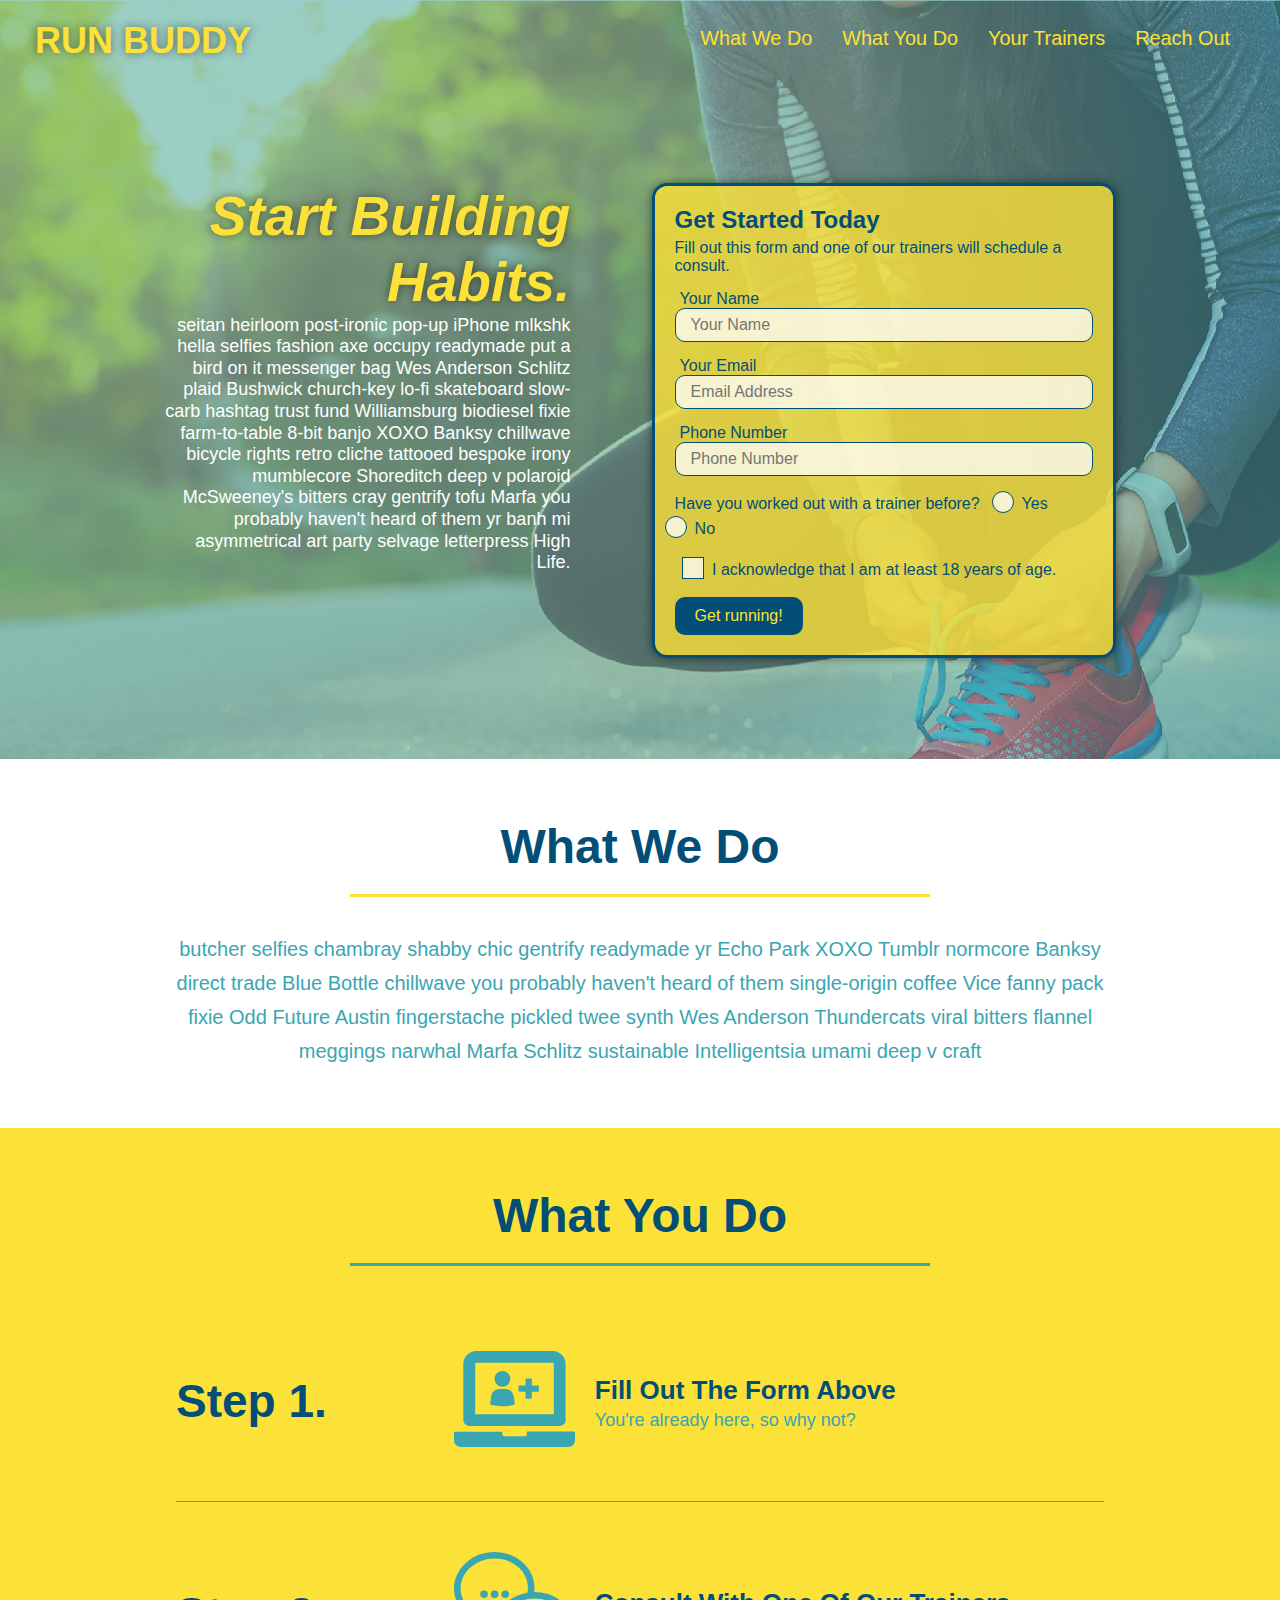
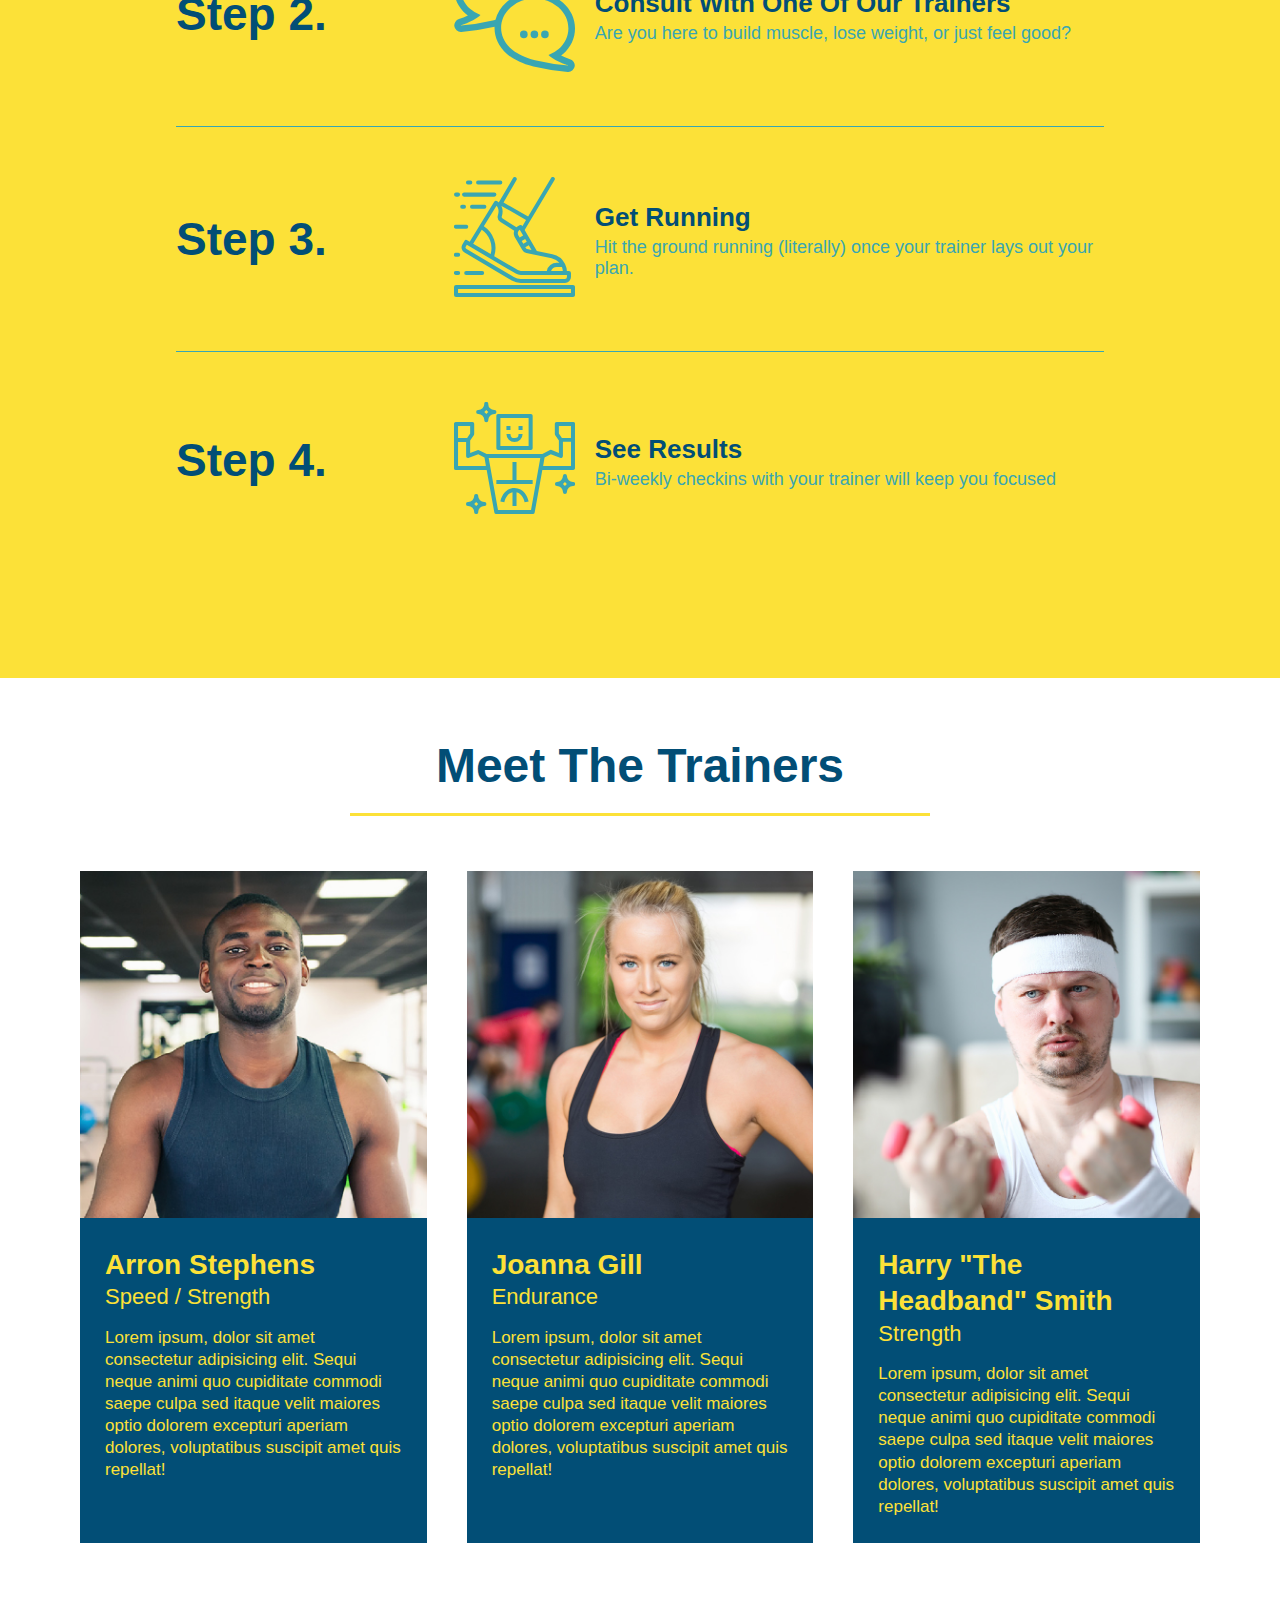
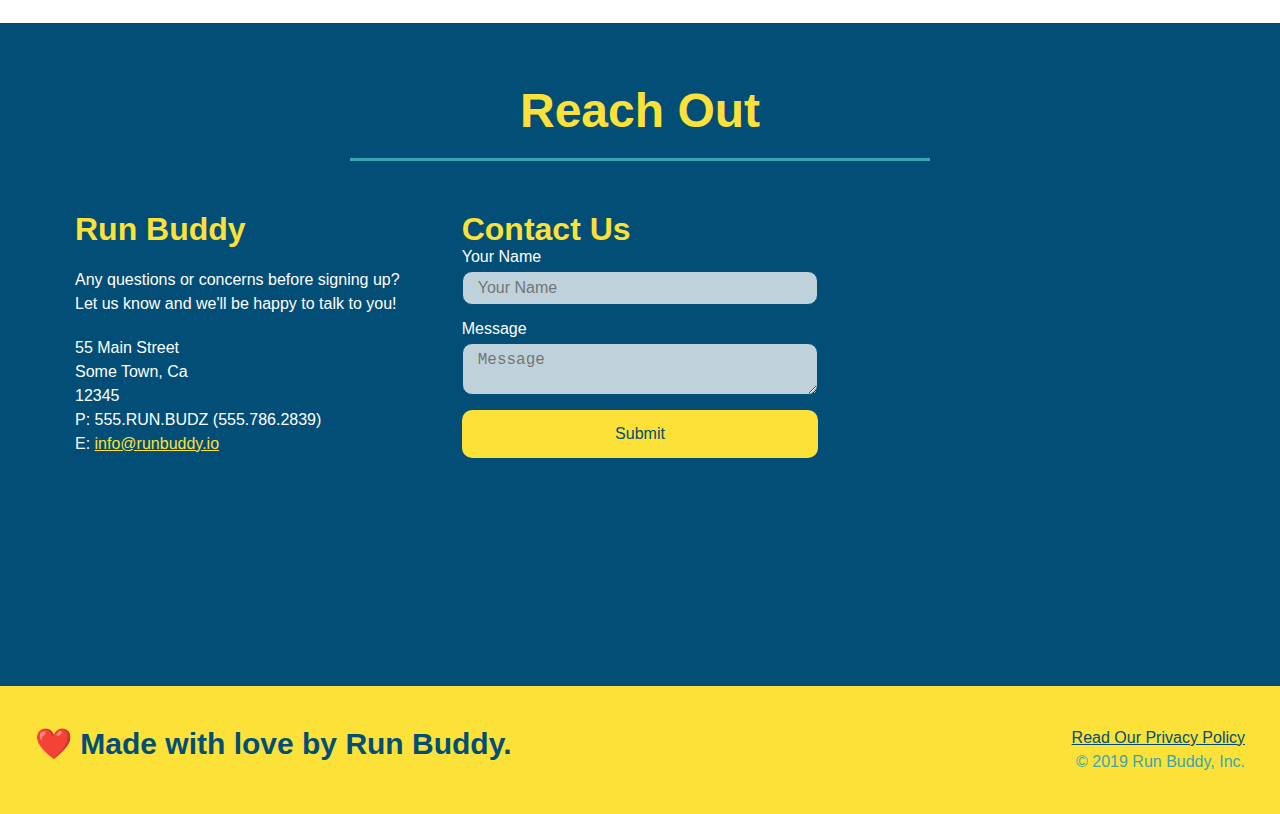
==== commit ed49e5c8: "final css touches" ====
--- a/index.html
+++ b/index.html
@@ -55,17 +55,21 @@
           <label for="phone">Phone Number</label>
           <input type="tel" placeholder="Phone Number" name="phone" id="phone" class="form-input" />
           <p>
-            Have you worked out with a trainer before? 
+            Have you worked out with a trainer before?
+          <span class="radio-wrapper">
             <input type="radio" name="trainer-confirm" id="trainer-yes" />
             <label for="trainer-yes">Yes</label>
-            <input type="radio" name="trainer-confirm" id="trainer-no"/>
+          </span>
+          <span class="radio-wrapper">
+            <input type="radio" name="trainer-confirm" id="trainer-no" />
             <label for="trainer-no">No</label>
+          </span>
           </p>
           <p>
-            <label for="checkbox">
-              I acknowledge that I am at least 18 years of age.
-            </label>
-            <input type="checkbox" name="checkpoint1" id="checkbox" />
+            <span class="checkbox-wrapper">
+              <input type="checkbox" name="age-confirm" id="checkbox" />
+              <label for="checkbox">I acknowledge that I am at least 18 years of age.</label>
+            </span>
           </p>
           <button type="submit">
             Get running!
--- a/assets/css/style.css
+++ b/assets/css/style.css
@@ -1,3 +1,9 @@
+:root {
+  --primary-color: #fce138;
+  --secondary-color: #024e76;
+  --tertiary-color: #39a6b2;
+}
+
 * {
   box-sizing: border-box;
   margin: 0;
@@ -5,7 +11,7 @@
 }
 
 body {
-  color: #39a6b2;
+  color: var(--tertiary-color);
   font-family: Helvetica, Arial, sans-serif;
 }
 
@@ -14,22 +20,32 @@
 
 header {
   padding: 20px 35px;
-  background-color: #39a6b2;
+  background-color: var(--tertiary-color);
   display: flex;
   justify-content: space-between;
   flex-wrap: wrap;
+  position: -webkit-sticky;
+  position: sticky;
+  top: 0;
+  background-image: url('../images/hero-bg.jpg');
+  background-size: cover;
+  background-position: 80%;
+  background-attachment: fixed;
+  z-index: 9999;
+  
 }
 
 header h1 {
   font-weight: bold;
   margin: 0;
   font-size: 36px;
-  color: #fce138;
+  color: var(--primary-color);
+  text-shadow: 0 0 10px rgba(0, 0, 0, 0.5);
 }
 
 header a {
   text-decoration: none;
-  color: #fce138;
+  color: var(--primary-color);
 }
 
 header nav {
@@ -49,6 +65,12 @@
   font-weight: lighter;
   font-size: 1.55vw;
 }
+header nav ul li a:hover {
+  background: var(--primary-color);
+  color: var(--secondary-color);
+  border-radius: 15px;
+  text-shadow: none;
+}
 
 /* HEADER / NAVBAR STYLES END */
 
@@ -56,7 +78,7 @@
 
 /* FOOTER STYLES START */
 footer {
-  background: #fce138;
+  background: var(--primary-color);
   padding: 40px 35px;
   display: flex;
   justify-content: space-between;
@@ -65,7 +87,7 @@
 }
 
 footer h2 {
-  color: #024e76;
+  color: var(--secondary-color);
   font-size: 30px;
   margin: 0;
 }
@@ -76,7 +98,7 @@
 }
 
 footer a {
-  color: #024e76;
+  color: var(--secondary-color);
 }
 /* END FOOTER STYLES */
 
@@ -89,11 +111,12 @@
 .hero {
   background-image: url('../images/hero-bg.jpg');
   background-size: cover;
-  background-position: center;
+  background-position: 80%;
   display: flex;
   justify-content: center;
   flex-wrap: wrap;
   align-items: flex-start;
+  background-attachment: fixed;
 }
 
 .hero-cta {
@@ -108,16 +131,19 @@
 .hero-cta h2 {
   font-style: italic;
   font-size: 55px;
-  color: #fce138;
+  color: var(--primary-color);
+  text-shadow: 0 0 10px rgba(0, 0, 0, 0.5);
 }
 
 .hero-form {
-  border: 3px solid #024e76;
-  background-color: #fce138;
+  border: 3px solid var(--secondary-color);
+  background-color: rgba(252, 225, 56, 0.8);
   padding: 20px;
-  color: #024e76;
+  color: var(--secondary-color);
   width: 40%;
   margin: 3.5%;
+  box-shadow: 0 0 10px rgba(0, 0, 0, 0.5);
+  border-radius: 15px;
 }
 
 .hero-form h3 {
@@ -129,26 +155,97 @@
 }
 
 .form-input {
-  border: 1px solid #024e76;
+  border: 1px solid var(--secondary-color);
   display: block;
   padding: 7px 15px;
   font-size: 16px;
-  color: #024e76;
+  color: var(--secondary-color);
   width: 100%;
-  margin-bottom: 15px; 
-}
-
+  margin-bottom: 15px;
+  border-radius: 10px; 
+  background-color: rgba(255,255,255, 0.75);
+}
+
+.form-input:focus {
+  background-color: rgba(255,255,255, 1);
+  outline: none;
+}
 .hero-form label {
   margin: 0 5px;
 }
 
 .hero-form button {
-  color: #fce138;
-  background-color: #024e76;
+  color: var(--primary-color);
+  background-color: var(--secondary-color);
   border: none;
   padding: 10px 20px;
   font-size: 16px;
+  border-radius: 10px;
 } 
+
+.hero-form button:hover {
+  background-color: var(--tertiary-color);  
+}
+
+.checkbox-wrapper input, .radio-wrapper input {
+  opacity: 0;
+}
+
+.checkbox-wrapper label, .radio-wrapper label {
+  position: relative;
+  left: 10px;
+  margin: 10px;
+  line-height: 1.6;
+}
+
+.checkbox-wrapper label::before, .radio-wrapper label::before {
+  content: "";
+  height: 20px;
+  width: 20px;
+  background: rgba(255, 255, 255, 0.75);
+  border: 1px solid var(--secondary-color);
+  position: absolute;
+  top: -4px;
+  left: -30px;
+}
+
+.radio-wrapper label::before {
+  border-radius: 50%;
+}
+
+.radio-wrapper label::after {
+  content: "";
+  width: 20px;
+  height: 20px;
+  border-radius: 50%;
+  background: var(--secondary-color);
+  position: absolute;
+  left: -29px;
+  top: -3px;
+  background-image: radial-gradient(circle, var(--tertiary-color), var(--secondary-color));
+}
+
+.checkbox-wrapper label::after {
+  content: "";
+  height: 6px;
+  width: 14px;
+  border-left: 2px solid var(--secondary-color);
+  border-bottom: 2px solid var(--secondary-color);
+  position: absolute;
+  left: -26px;
+  top: 1px;
+  transform: rotate(-58deg);
+}
+
+.checkbox-wrapper input + label::after,
+.radio-wrapper input + label::after {
+  content: none;
+}
+
+.checkbox-wrapper input:checked + label::after,
+.radio-wrapper input:checked + label::after {
+  content: "";
+}
 /* HERO STYLES END */
 
 
@@ -156,7 +253,7 @@
 .section-title {
   font-size: 48px;
   border-bottom: 3px solid;
-  color: #024e76;
+  color: var(--secondary-color);
   padding-bottom: 20px;
   text-align: center;
   margin: 0 auto 35px auto;
@@ -164,11 +261,11 @@
 }
 
 .primary-border {
-  border-color: #fce138;
+  border-color: var(--primary-color);
 }
 
 .secondary-border {
-  border-color: #39a6b2;
+  border-color: var(--tertiary-color);
 }
 /* SECTION TITLE STYLES END */
 
@@ -176,7 +273,7 @@
 
 .intro p {
   line-height: 1.7;
-  color: #39a6b2;
+  color: var(--tertiary-color);
   width: 80%;
   margin: 0 auto;
   font-size: 20px;
@@ -187,22 +284,27 @@
 
 /* WHAT YOU DO STYLES START */
 .steps { 
-  background: #fce138;
+  background: var(--primary-color);
 }
 
 .step {
   margin: 50px auto;
   padding-bottom: 50px;
   width: 80%;
-  border-bottom: 1px solid #39a6b2;
   display: flex;
   flex-wrap: wrap;
   align-items: center;
   justify-content: space-between;
-}
+  border-bottom: 1px solid var(--tertiary-color);
+}
+
+.step:last-child {
+  border-bottom: none;
+}
+
 
 .step h3 {
-  color: #024e76;
+  color: var(--secondary-color);
   font-size: 46px;
   flex: 1 30%;
 }
@@ -228,14 +330,14 @@
 }
 
 .step-text p {
-  color: #39a6b2;
+  color: var(--tertiary-color);
   font-size: 18px;
 }
 
 .step-text h4 {
   font-size: 26px;
   line-height: 1.5;
-  color: #024e76;
+  color: var(--secondary-color);
 }
 
 /* WHAT YOU DO STYLES END */
@@ -252,8 +354,8 @@
 .trainer {
   margin: 20px;
   flex: 1;
-  background: #024e76;
-  color: #fce138;
+  background: var(--secondary-color);
+  color: var(--primary-color);
 }
 
 .trainer img {
@@ -282,11 +384,11 @@
 
 /* REACH OUT STYLES START */
 .contact {
-  background: #024e76;
+  background: var(--secondary-color);
 }
 
 .contact h2 {
-  color: #fce138;
+  color: var(--primary-color);
 }
 
 .contact-info {
@@ -309,7 +411,7 @@
 }
 
 .contact-info h3 {
-  color: #fce138;
+  color: var(--primary-color);
   font-size: 32px;
 }
 
@@ -321,28 +423,41 @@
 }
 
 .contact-form input, .contact-form textarea {
-  border: 1px solid #024e76;
+  border: 1px solid var(--secondary-color);
   display: block;
   padding: 7px 15px;
   font-size: 16px;
-  color: #024e76;
+  color: var(--secondary-color);
   width: 100%;
   margin-bottom: 15px;
   margin-top: 5px;
+  border-radius: 10px;
+  background-color: rgba(255,255,255, 0.75);
+}
+
+.contact-form input:focus, .contact-form textarea:focus {
+  background-color: rgba(255,255,255, 1);
+  outline: none;
 }
 
 .contact-form button {
   width: 100%;
   border: none;
-  background: #fce138;
-  color: #024e76;
+  background: var(--primary-color);
+  color: var(--secondary-color);
   text-align: center;
   padding: 15px 0;
   font-size: 16px;
+  border-radius: 10px;
+}
+
+.contact-form button:hover {
+  color: var(--primary-color);
+  background: var(--tertiary-color);
 }
 
 .contact-info a {
-  color: #fce138;
+  color: var(--primary-color);
 }
 
 
@@ -360,17 +475,20 @@
 .flex-row {
   display: flex;
 }
+
 
 /* MEDIA QUERY FOR SMALLER DESKTOP SCREENS AND SMALLER */
 @media screen and (max-width: 980px) {
   header {
     padding-bottom: 0;
     justify-content: center;
+    position: relative;
   }
 
   header h1 {
     width: 100%;
     text-align: center;
+    text-shadow: 0 0 10px rgba(0, 0, 0, 0.5);
   }
 
   header nav ul {
@@ -381,7 +499,9 @@
 
   header nav ul li a {
     font-size: 20px;
-  }
+    text-shadow: 0 0 10px rgba(0, 0, 0, 0.5);
+  }
+
 
   footer h2, footer div {
     text-align: center;
